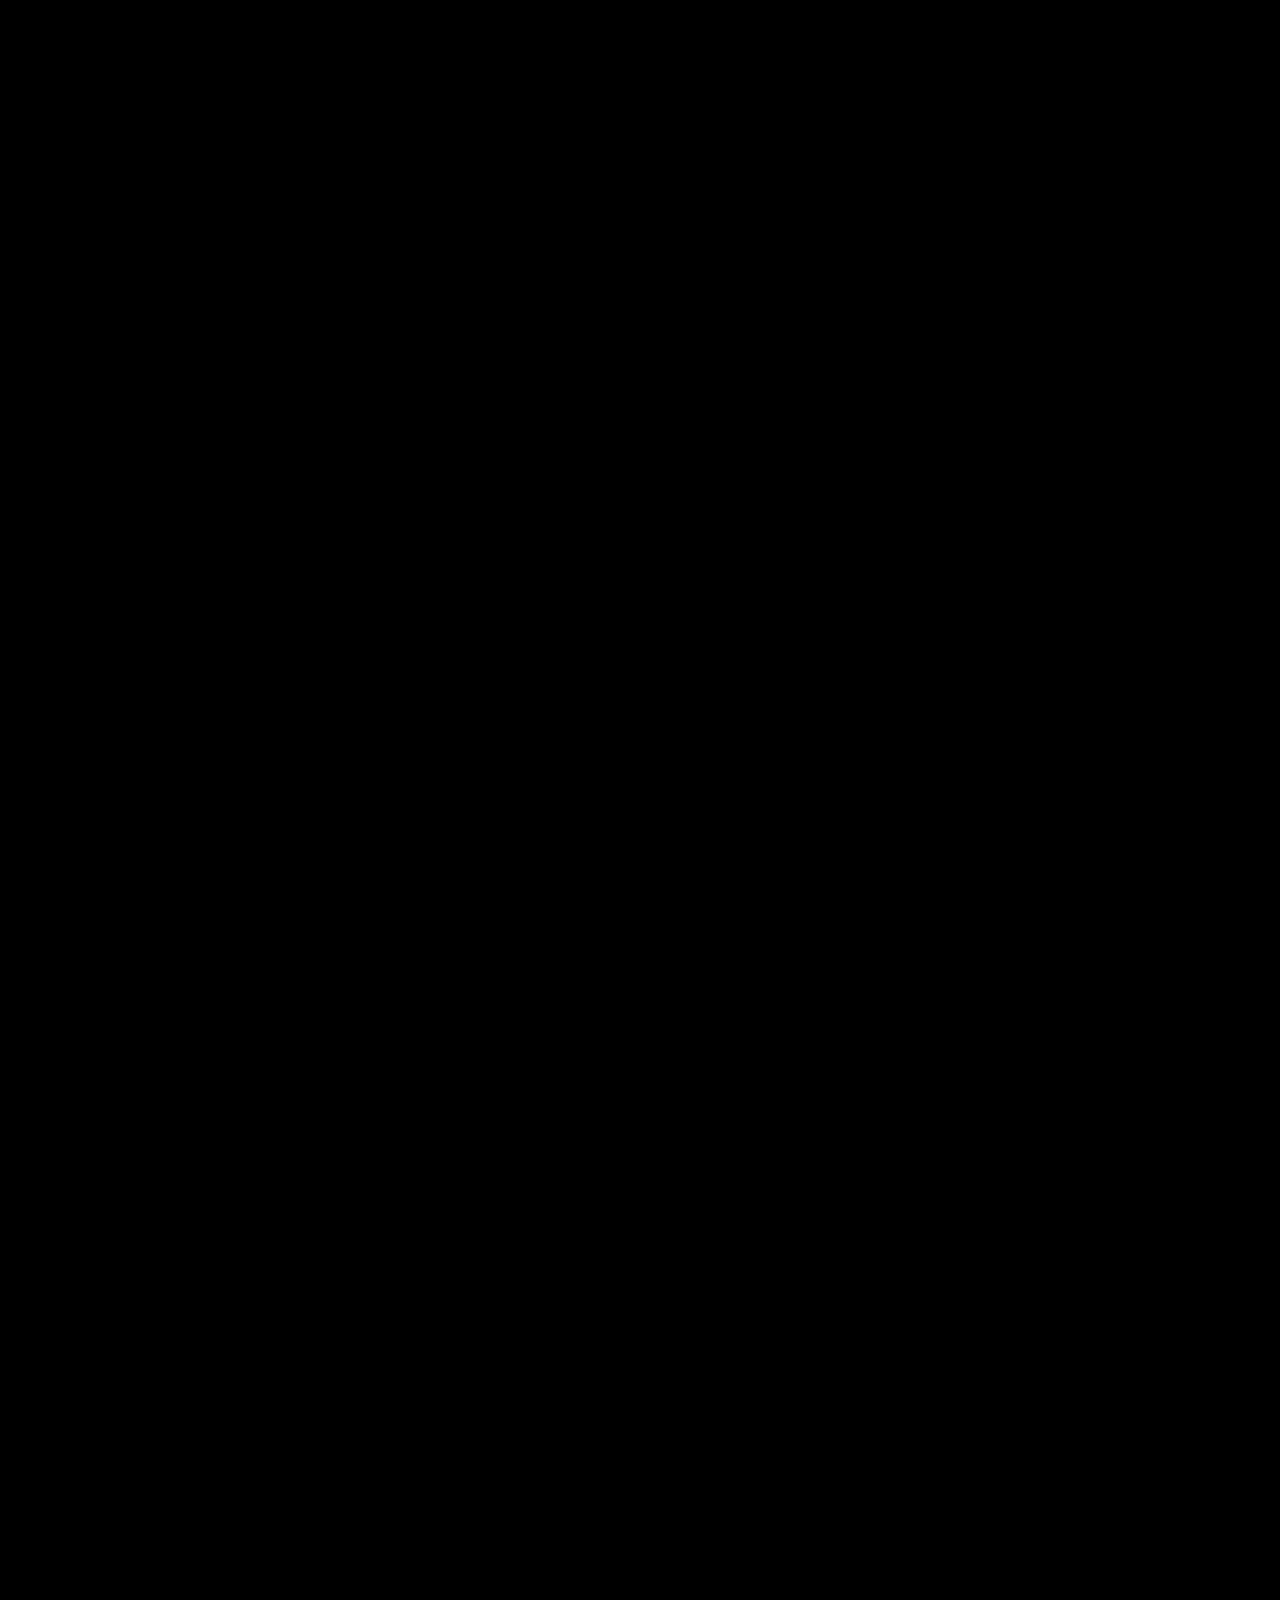
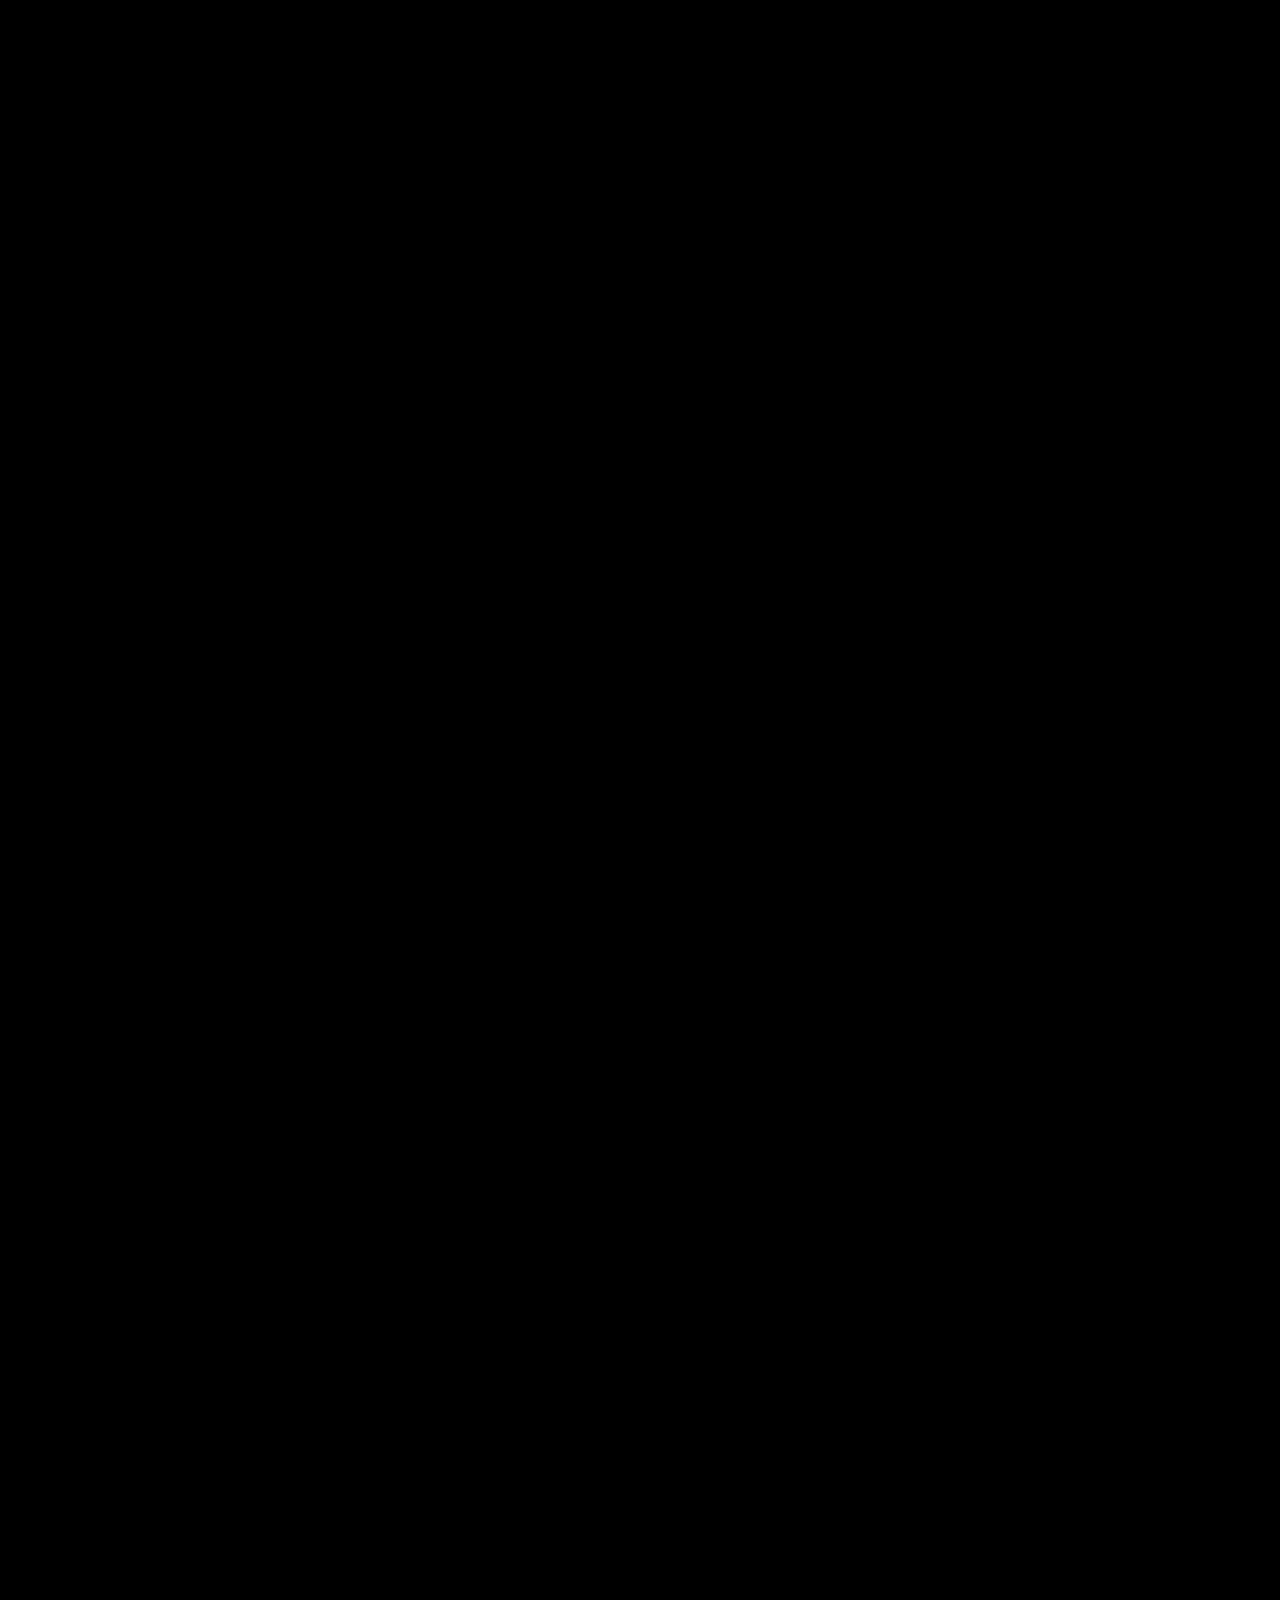
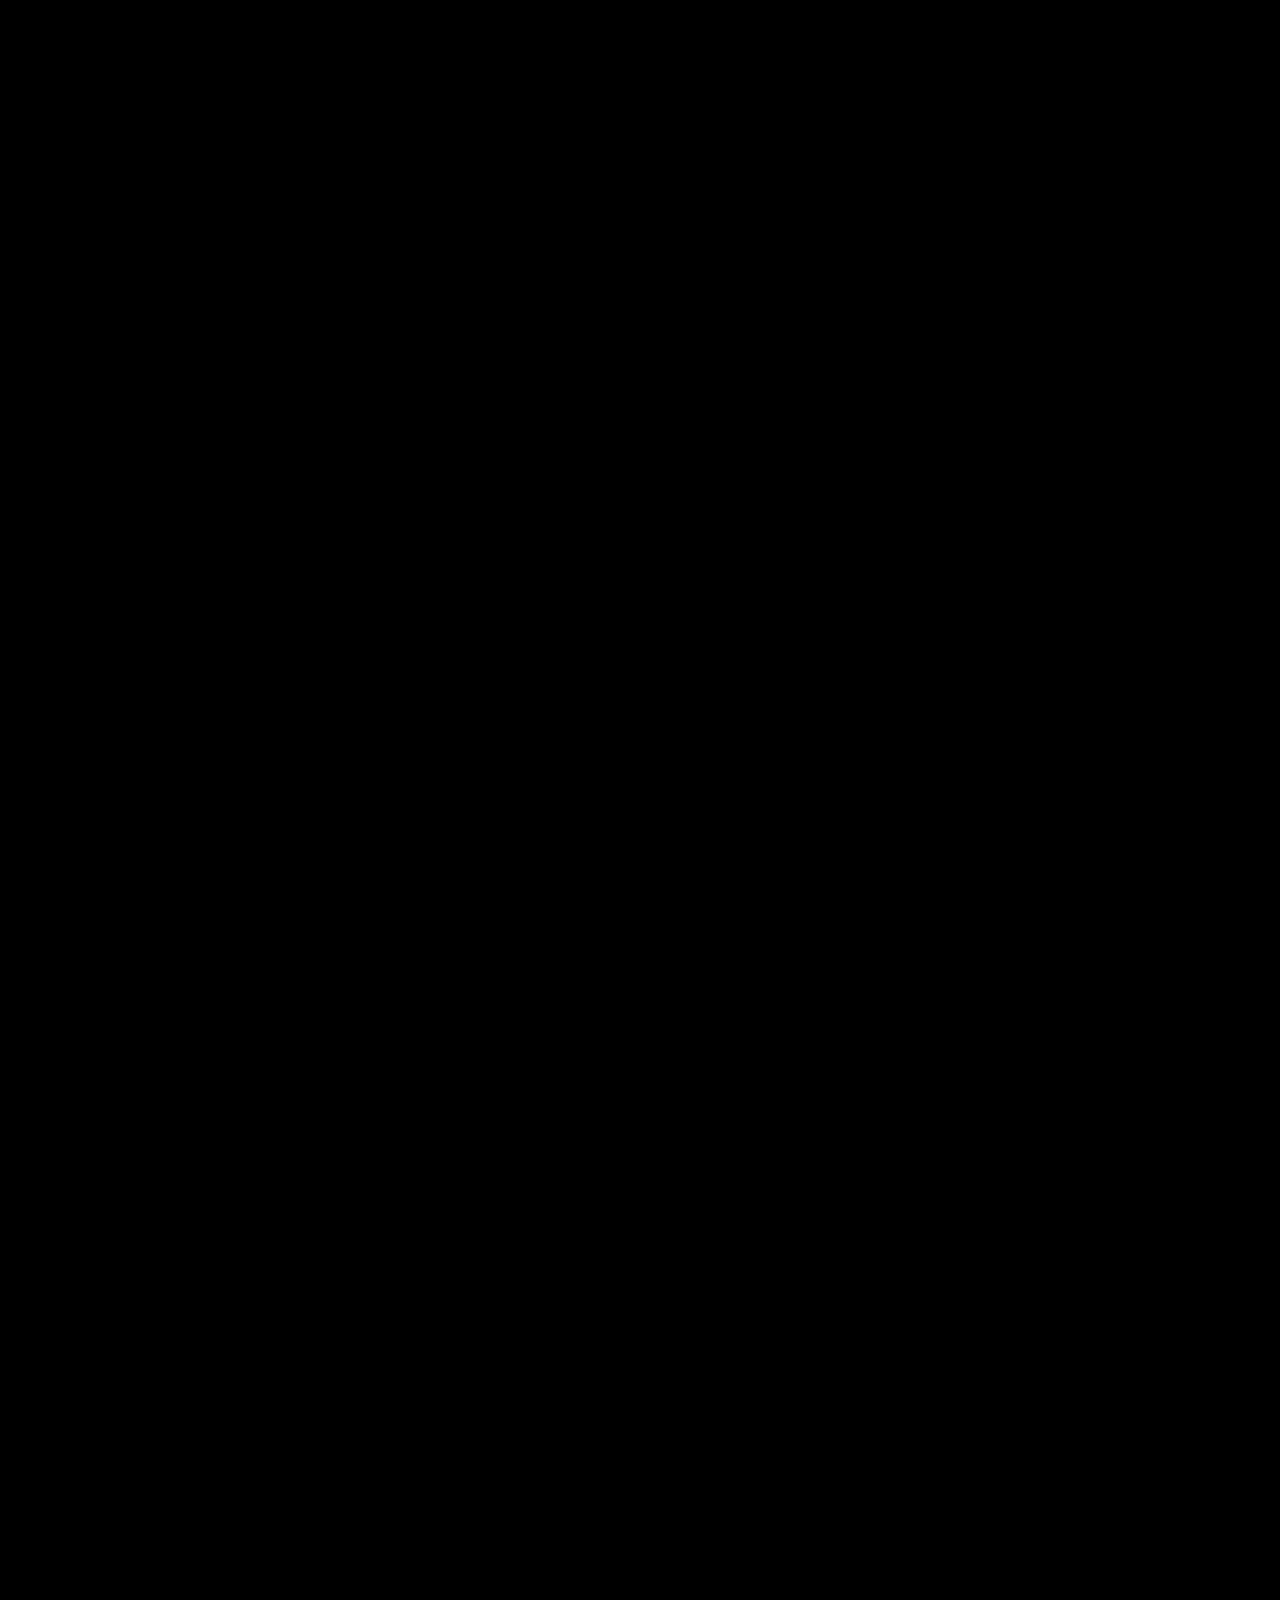
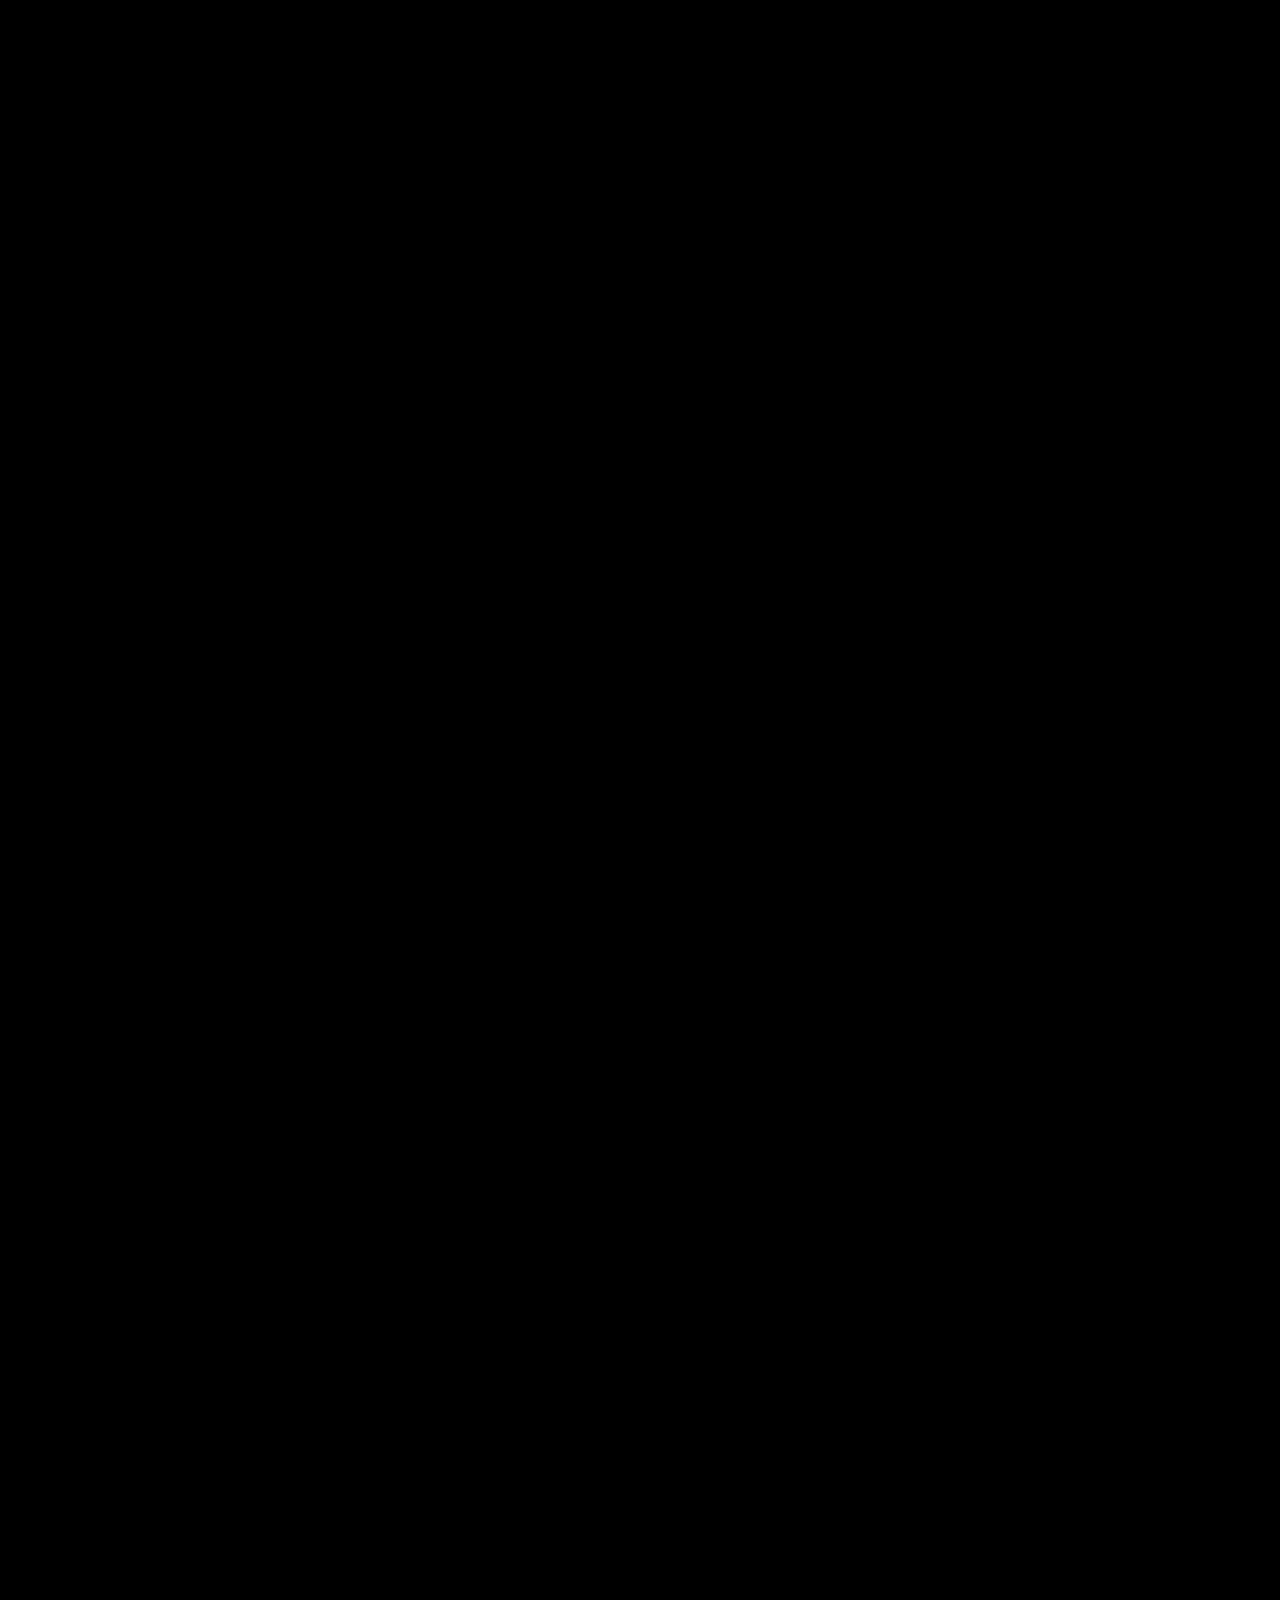
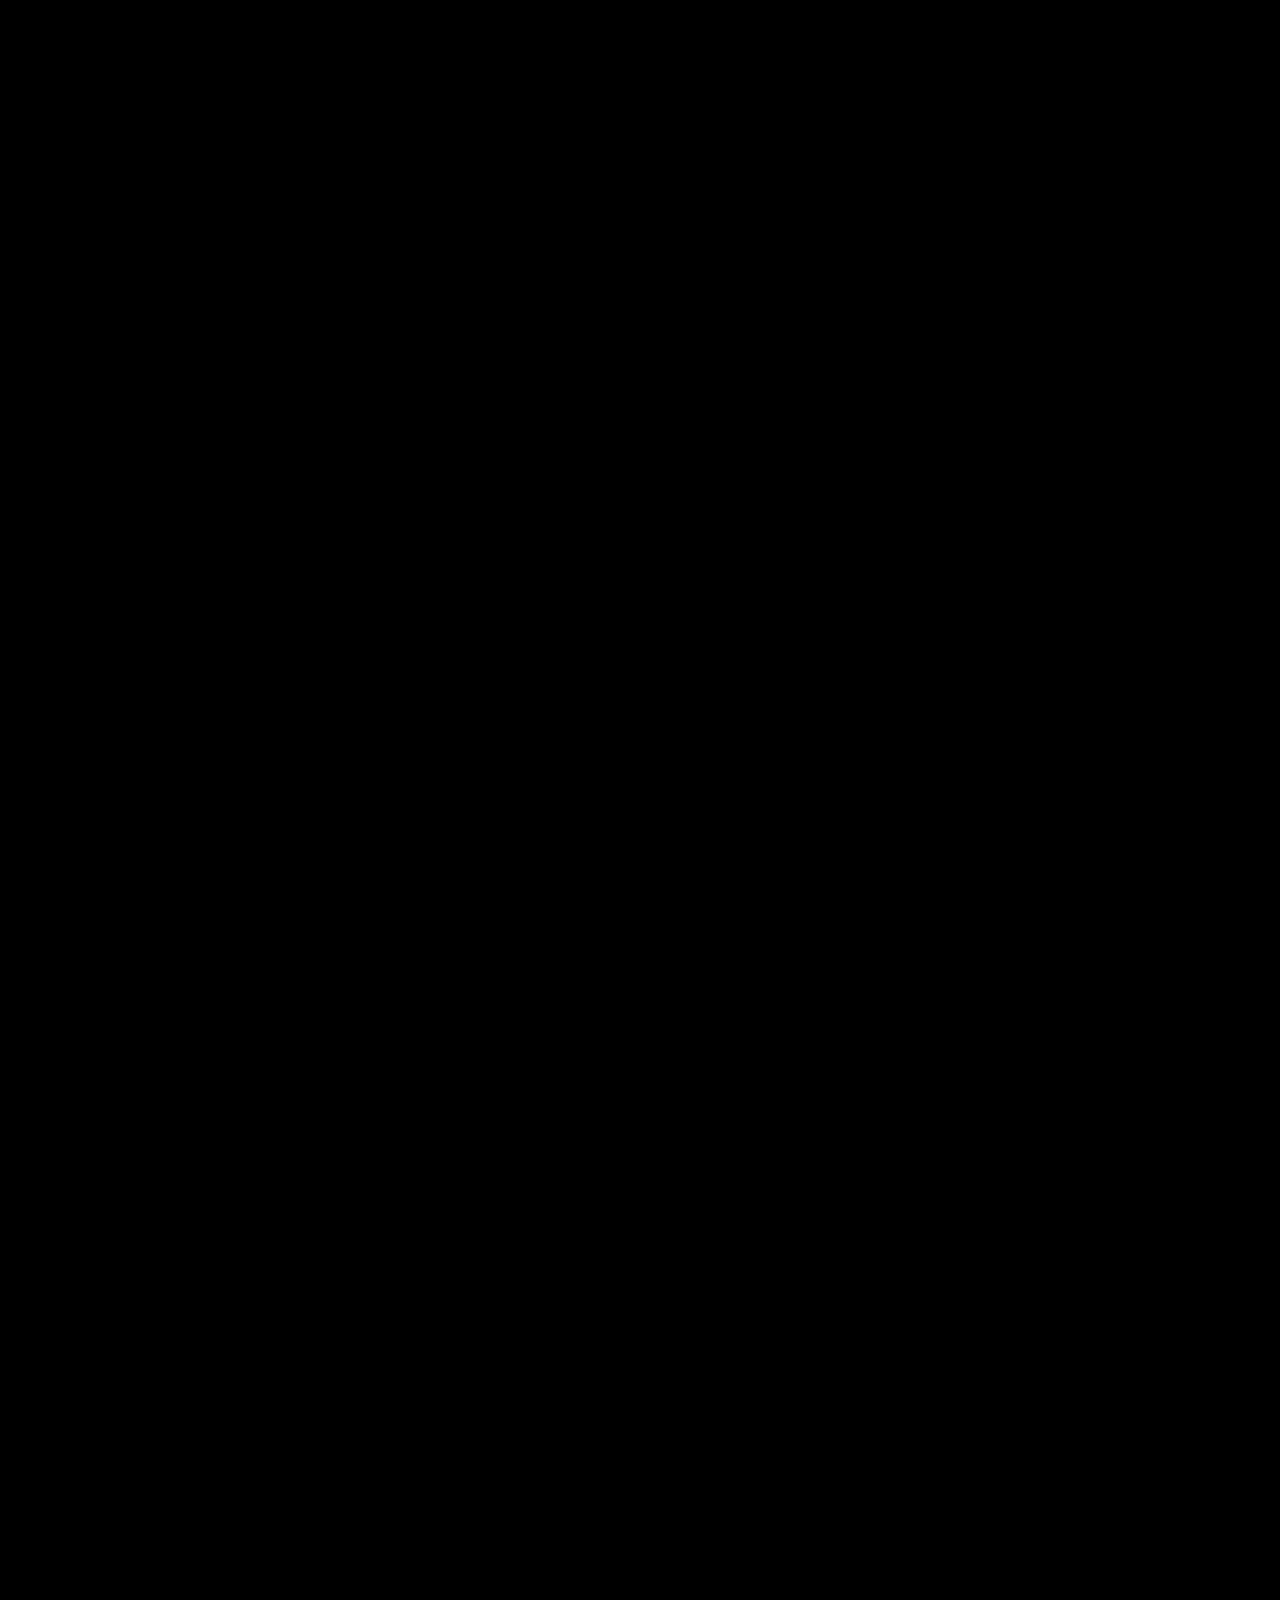
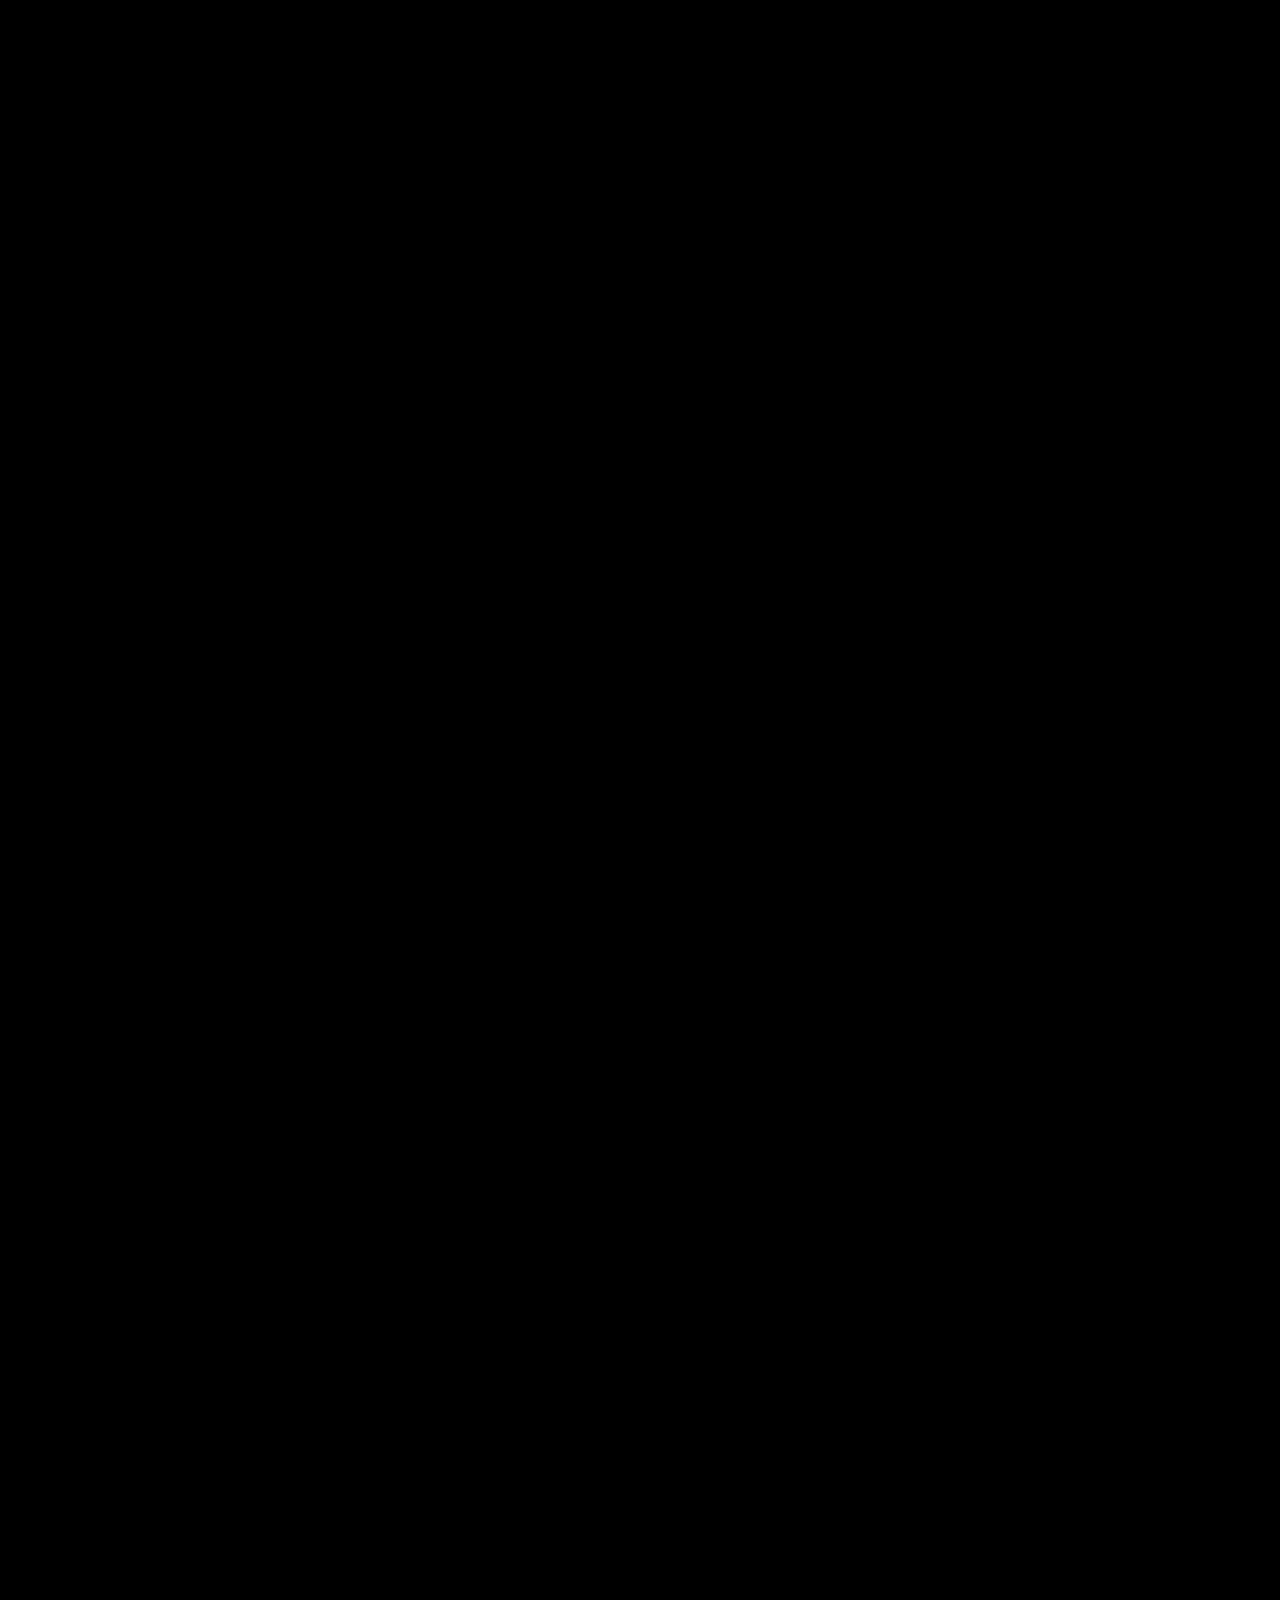
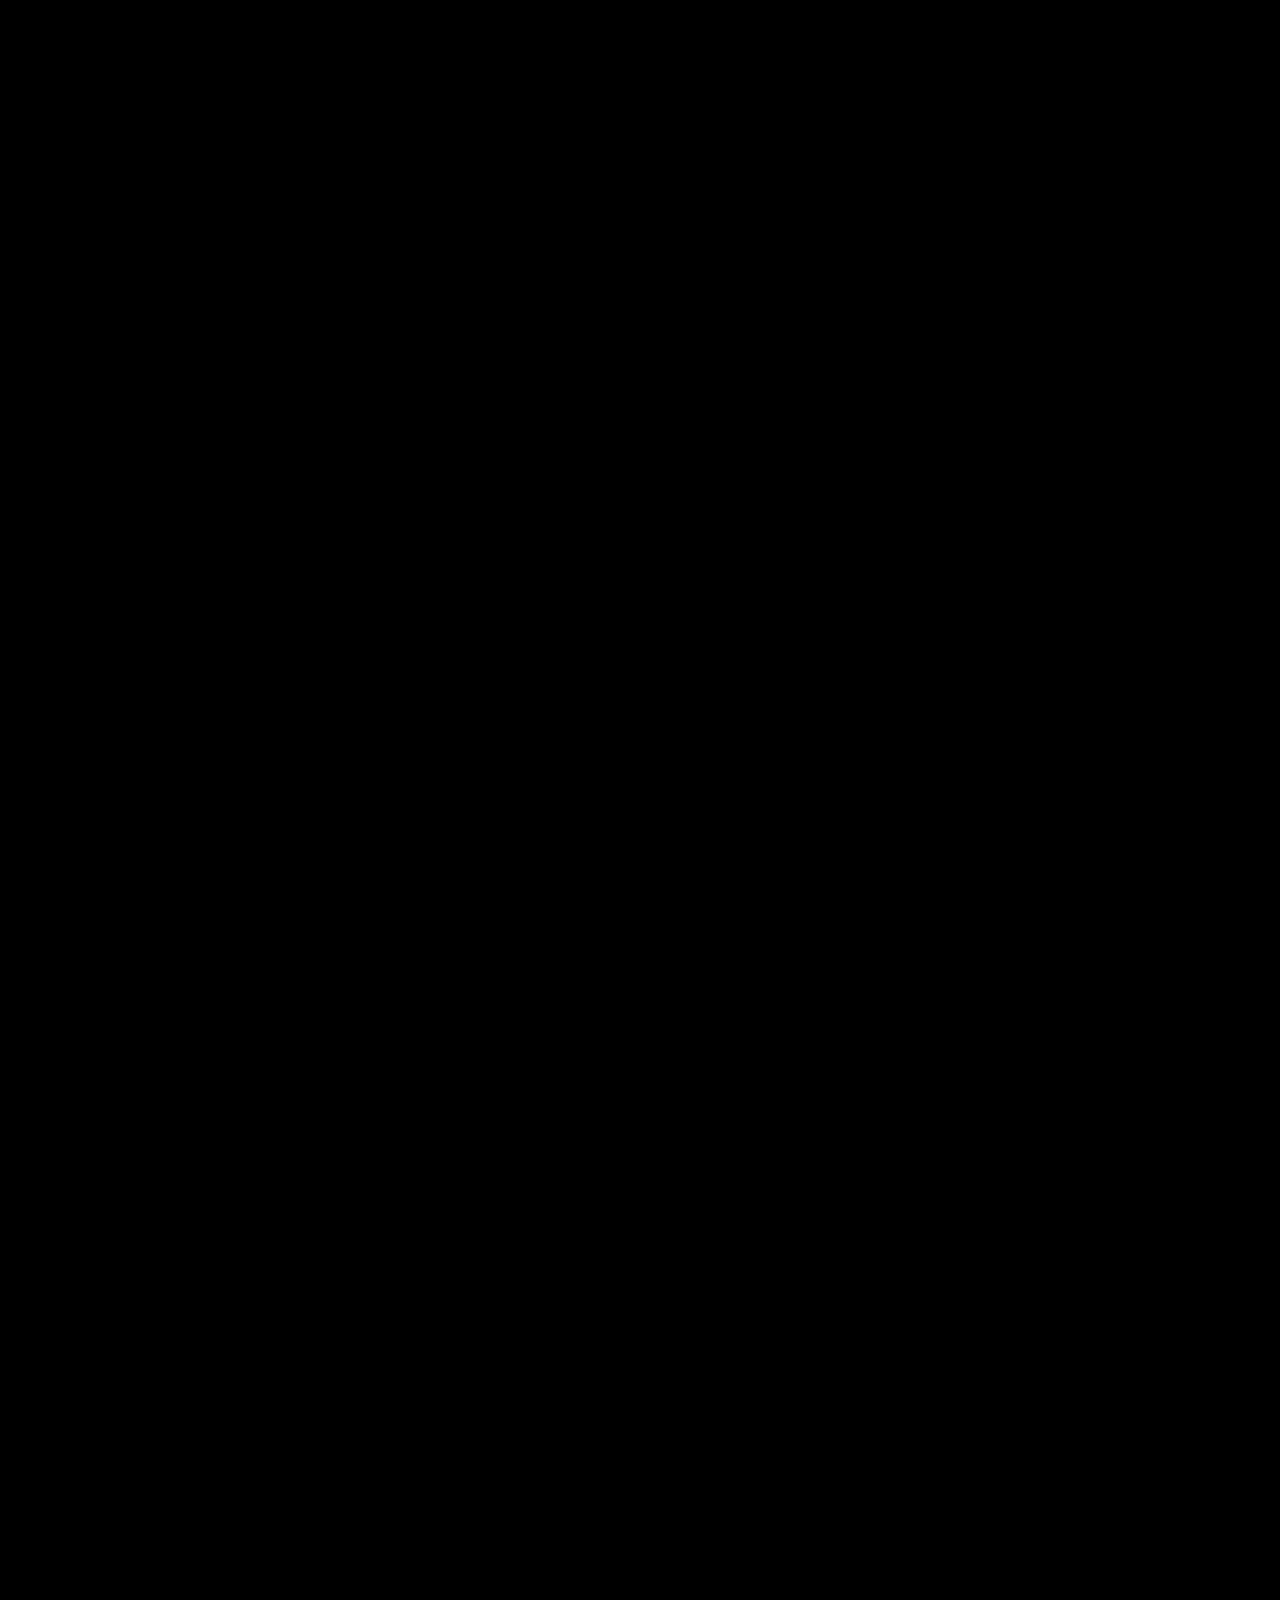
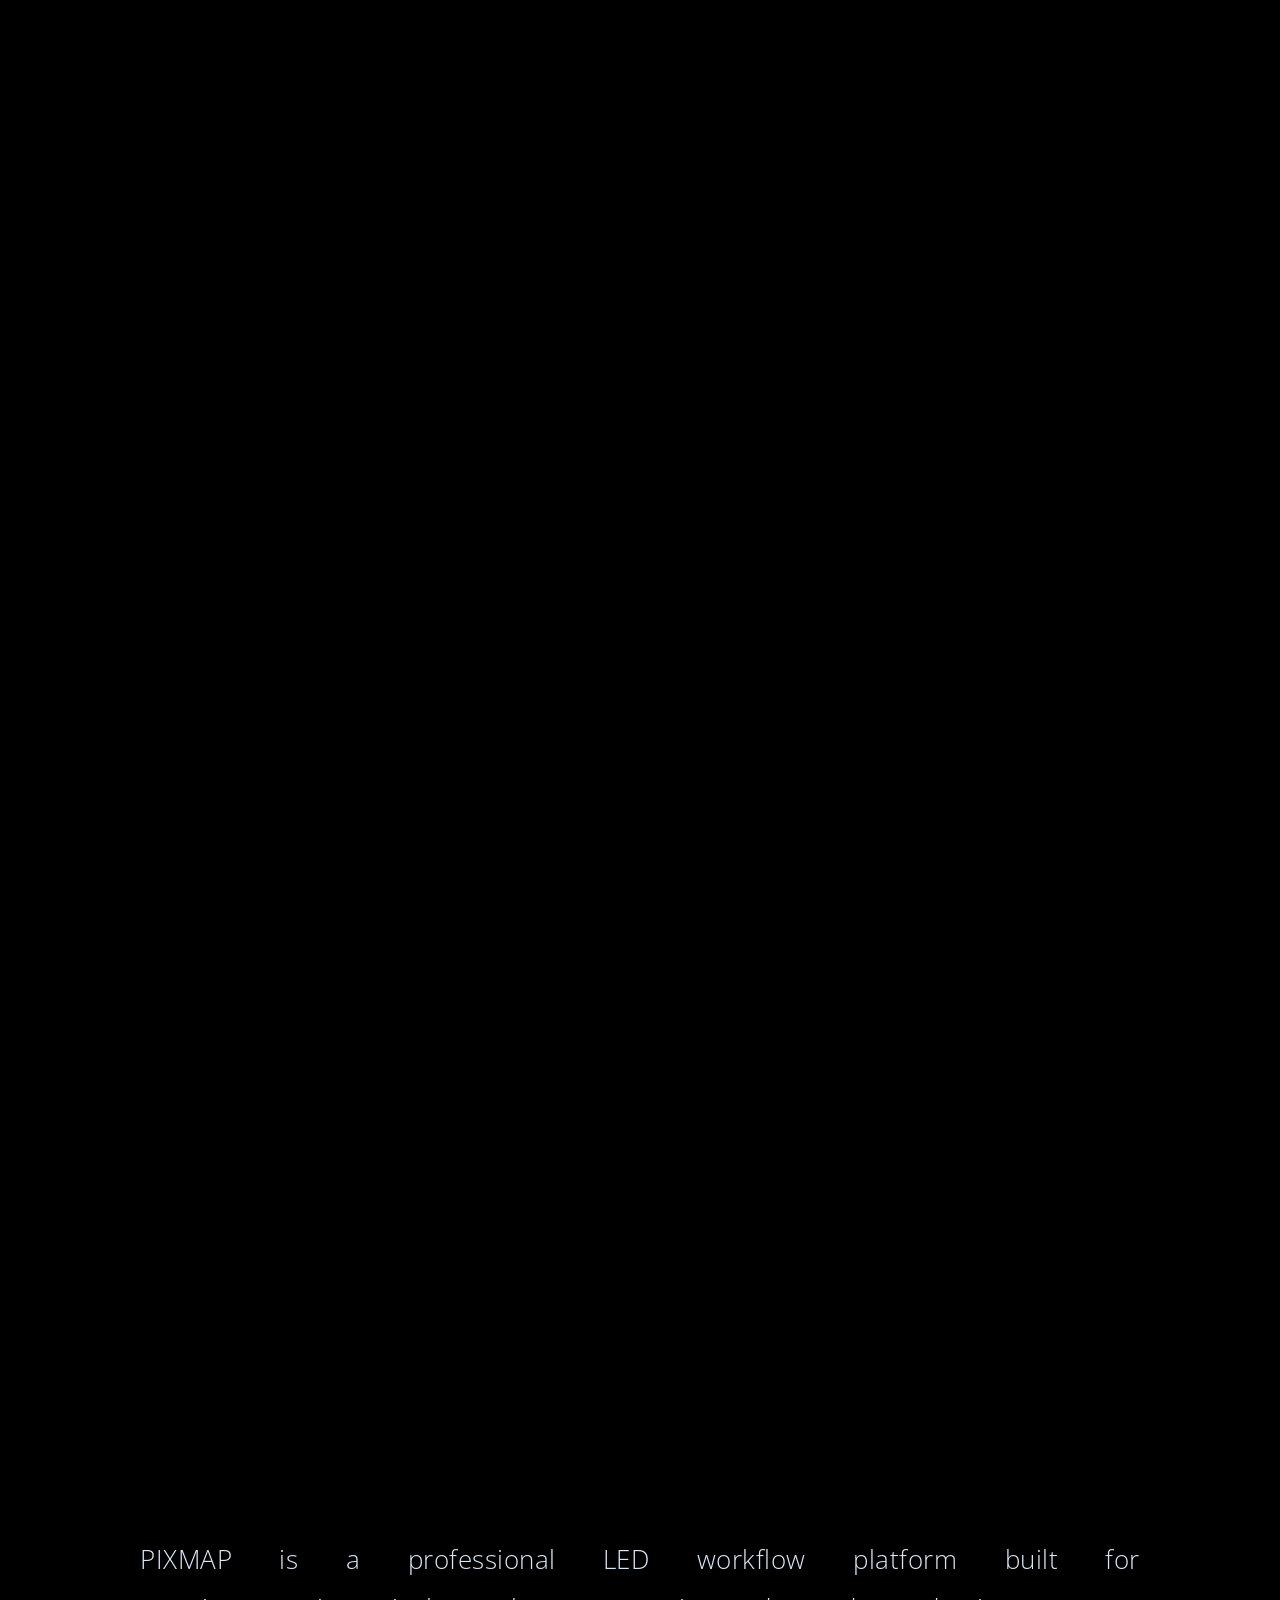
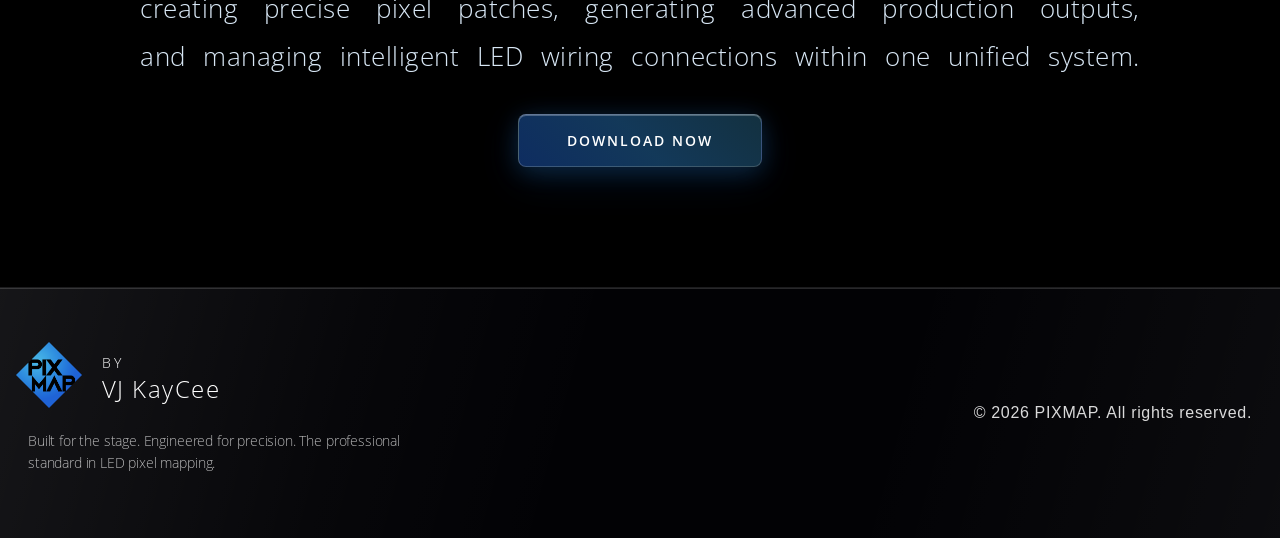
==== index.html @ 36089992 "Initial commit: PIXMAP website" ====
<!DOCTYPE html>
<html lang="en">
<head>
  <meta charset="UTF-8">
  <meta name="viewport" content="width=device-width, initial-scale=1.0">
  <title>Pix-Map — by VJ KayCee</title>

  <!-- Google Fonts -->
  <link rel="preconnect" href="https://fonts.googleapis.com">
  <link rel="preconnect" href="https://fonts.gstatic.com" crossorigin>
  <link href="https://fonts.googleapis.com/css2?family=Inter:wght@400;600&family=Outfit:wght@600;800&family=Geist:wght@400&family=Geist+Mono:wght@400&family=Open+Sans:wght@300;400&family=Oxanium:wght@300;400&display=swap" rel="stylesheet">

  <!-- Stylesheets -->
  <link rel="stylesheet" href="css/variables.css">
  <link rel="stylesheet" href="css/preloader.css">
  <link rel="stylesheet" href="css/header.css">
  <link rel="stylesheet" href="css/hero.css">
  <link rel="stylesheet" href="css/footer.css">
  <link rel="stylesheet" href="css/sections.css">
  <link rel="stylesheet" href="css/usp.css">
</head>
<body class="loading">

  <!-- Background grid canvas -->
  <div id="bgField">
    <canvas id="gridTrail"></canvas>
  </div>

  <!-- Preloader -->
  <div id="preloader">
    <div class="loader-wrap">
      <div class="loader">
        <div class="loader-square"></div>
        <div class="loader-square"></div>
        <div class="loader-square"></div>
        <div class="loader-square"></div>
        <div class="loader-square"></div>
        <div class="loader-square"></div>
        <div class="loader-square"></div>
      </div>
    </div>
  </div>

  <!-- Header -->
  <header class="site-header">
    <span class="hdr-edge" aria-hidden="true"></span>

    <div class="brand">
      <a class="brand-logo" href="index.html">
        <img src="assets/logos/logo_black.png" alt="Pix-Map logo">
      </a>
      <a class="brand-vj" href="pages/vjkaycee.html">
        <span class="byline">
          <span class="by">by</span>
          <span class="name">VJ KayCee</span>
        </span>
      </a>
    </div>

    <nav class="site-nav" id="siteNav">
      <a class="nav-link" href="pages/download.html">Downloads</a>
      <a class="nav-link" href="#manual">Manual</a>
      <a class="nav-link" href="pages/pricing.html">Pricing</a>
      <a class="btn-auth" href="pages/login.html">Login / Sign Up</a>
    </nav>

    <!-- Hamburger toggle (mobile only) -->
    <button class="nav-toggle" id="navToggle" aria-label="Toggle navigation" aria-expanded="false" aria-controls="siteNav">
      <span></span><span></span><span></span>
    </button>
  </header>

  <!-- Main content -->
  <main id="top">

    <!-- Hero section -->
    <section class="hero" id="heroSection">

      <!-- Tagline — split into word spans by preloader.js -->
      <p class="hero-copy left"  id="heroCopyL">PIXMAP is an advanced platform for large-scale LED installations, empowering designers and production teams to create, manage, and deploy complex visual experiences with unmatched precision, speed, and scalability</p>
      <p class="hero-copy right" id="heroCopyR">A unified workspace for designers to patch surfaces, apply masks, and generate production-ready XMLs for seamless deployment across Resolume Arena, Pixera, Watchout, disguise, and other leading media servers.</p>

      <!-- 3D logo -->
      <div id="logo3d">
        <div class="tile-glass" aria-hidden="true"></div>
        <div class="flip" id="logoFlip">
          <div class="face front">
            <img src="assets/logos/logo_black_lg.png" alt="PIXMAP">
          </div>
          <div class="face back">
            <div class="diamond"></div>
          </div>
        </div>
      </div>

    </section>

    <!-- sem1 background: fades in behind patch during Phase 4 scroll -->
    <div id="sem1Bg">
      <img src="assets/images/sem1.png" alt="">
    </div>


    <!-- Patch reveal: sci-fi panel unfold from hero logo position -->
    <div id="patchReveal" aria-hidden="true">
      <!-- Tile grid: 22×5 cells, wave-assembled by patch-scene.js -->
      <div class="pr-tile-grid" id="prTileGrid"></div>
      <!-- Seamless overlay: patch_stage.png at native aspect ratio -->
      <div class="pr-seamless" id="prSeamless">
        <img src="assets/images/patch_stage.png" alt="Stage">
      </div>
    </div>

    <!-- Patch final: patch.png at its own native aspect ratio (Phase 4) -->
    <div id="patchFinal" aria-hidden="true">
      <div class="pf-tile-grid" id="pfTileGrid"></div>
      <div class="pf-seamless" id="pfSeamless">
        <img src="assets/images/patch.png" alt="Patch">
      </div>
    </div>

    <!-- USP dim overlay — dims sem1/patch during each USP card reveal -->
    <div id="uspDimOverlay" aria-hidden="true"></div>

    <!-- Op1 scene — post-USP tile-assembly transition + sentence reveal -->
    <div id="op1Scene" aria-hidden="true">
      <div id="op1TileGrid"></div>
      <div id="op1Seamless"><img src="assets/images/op1.png" alt=""></div>
    </div>
    <p id="op1Text" aria-hidden="true">But PIXMAP doesn't stop at patch creation, it also unlocks advanced output generation for professional LED workflows.</p>

    <!-- USP parallax showcase — 12 product features, one per scroll viewport -->
    <section id="uspSection" aria-label="Product Features">
      <div id="uspSticky">
        <div id="uspCards" aria-live="polite"></div>
        <div id="uspProgress" aria-hidden="true">
          <div class="usp-prog-bar-wrap">
            <div id="uspProgressBar"></div>
          </div>
          <span id="uspProgressCount">01 / 12</span>
        </div>
      </div>
    </section>


  </main>

  <!-- Final CTA — fade-in after op2 image exits, controlled by op1-scene.js -->
  <section id="finalCta">
    <p>PIXMAP is a professional LED workflow platform built for<br class="cta-br"> creating precise pixel patches, generating advanced production outputs,<br class="cta-br"> and managing intelligent LED wiring connections within one unified system.</p>
    <a id="finalCtaBtn" href="pages/download.html">Download Now</a>
  </section>

  <!-- Footer -->
  <footer class="site-footer">
    <div class="container">
      <div class="foot-grid">

        <!-- Left Column: Brand Block -->
        <div class="foot-brand">
          <div class="brand-row">
            <a href="index.html" style="text-decoration:none; display:block;">
              <img src="assets/logos/logo_black.png" alt="PIXMAP logo">
            </a>
            <a href="pages/vjkaycee.html" style="text-decoration:none; display:block;">
              <div class="brand-text">
                <span class="by">By</span>
                <span class="name">VJ KayCee</span>
              </div>
            </a>
          </div>
          <p>Built for the stage. Engineered for precision. The professional standard in LED pixel mapping.</p>
        </div>

        <!-- Right Column: Copyright -->
        <div class="foot-right">
          <div class="copyright">© 2026 PIXMAP. All rights reserved.</div>
        </div>

      </div>
    </div>
  </footer>

  <!-- Always start from top on reload -->
  <script>
    (function () {
      var isReload = false;
      if (window.performance && window.performance.getEntriesByType) {
        var navEntries = window.performance.getEntriesByType('navigation');
        if (navEntries.length > 0) {
          isReload = (navEntries[0].type === 'reload');
        }
      }
      if (isReload) {
        sessionStorage.removeItem('comingFromSubpage');
        sessionStorage.removeItem('homeScrollY');
      }

      var returning = sessionStorage.getItem('comingFromSubpage') === 'true';
      if ('scrollRestoration' in history) {
        history.scrollRestoration = 'manual';
      }
      if (returning) {
        // Inject styles immediately to hide preloader and set dark theme so it never flashes during parse
        var style = document.createElement('style');
        style.innerHTML = '#preloader { display: none !important; } body { background: #04040E !important; } #bgField { opacity: 1 !important; }';
        document.head.appendChild(style);
      } else {
        window.scrollTo(0, 0);
        var resetScroll = function () { window.scrollTo(0, 0); };
        window.addEventListener('load', resetScroll);
        document.addEventListener('DOMContentLoaded', resetScroll);
      }
    })();
  </script>

  <!-- Hamburger nav toggle -->
  <script>
    (function () {
      var toggle = document.getElementById('navToggle');
      var nav    = document.getElementById('siteNav');
      if (!toggle || !nav) return;
      toggle.addEventListener('click', function () {
        var open = nav.classList.toggle('open');
        toggle.classList.toggle('open', open);
        toggle.setAttribute('aria-expanded', open);
        document.body.classList.toggle('nav-open', open);
      });
      /* Close nav when a link is tapped */
      nav.querySelectorAll('a').forEach(function (a) {
        a.addEventListener('click', function () {
          nav.classList.remove('open');
          toggle.classList.remove('open');
          toggle.setAttribute('aria-expanded', 'false');
          document.body.classList.remove('nav-open');
        });
      });

      // Header scroll state toggle
      var header = document.querySelector('.site-header');
      if (header) {
        window.addEventListener('scroll', function () {
          header.classList.toggle('scrolled', window.scrollY > 30);
        }, { passive: true });
        header.classList.toggle('scrolled', window.scrollY > 30);
      }
    }());
  </script>

  <!-- Intercept subpage clicks to save scroll position & logo clicks to reset state -->
  <script>
    document.addEventListener('DOMContentLoaded', function () {
      // Save scroll position for subpages
      document.querySelectorAll('a[href^="pages/"]').forEach(function (link) {
        link.addEventListener('click', function () {
          sessionStorage.setItem('homeScrollY', window.scrollY);
          sessionStorage.setItem('comingFromSubpage', 'true');
        });
      });
      // Clicking header/footer logo clears scroll position so page starts fresh
      document.querySelectorAll('.brand-logo').forEach(function (logo) {
        logo.addEventListener('click', function () {
          sessionStorage.removeItem('comingFromSubpage');
          sessionStorage.removeItem('homeScrollY');
        });
      });
    });
  </script>

  <!-- Scripts — order matters -->
  <script src="js/grid-trail.js"></script>
  <script src="js/preloader.js"></script>
  <script src="js/scroll-story.js"></script>
  <script src="js/patch-scene.js"></script>
  <script src="js/usp-scene.js"></script>
  <script src="js/op1-scene.js"></script>

  <!-- Restore scroll position after all scenes are built -->
  <script>
    (function () {
      if (sessionStorage.getItem('comingFromSubpage') === 'true') {
        var savedScrollY = sessionStorage.getItem('homeScrollY');
        if (savedScrollY !== null) {
          setTimeout(function () {
            window.scrollTo(0, parseInt(savedScrollY, 10));
          }, 80);
        }
        /* Always clear once consumed — otherwise a missing homeScrollY would
           leave the flag set and permanently skip the intro on next load. */
        sessionStorage.removeItem('comingFromSubpage');
      }
    })();
  </script>

</body>
</html>
---- css/variables.css ----
/* ============================================================
   VARIABLES & BASE RESET
   Global CSS custom properties, reset, html/body foundations
   ============================================================ */

@font-face {
  font-family: 'Costaline';
  src: url('../costaline/Costaline-Thin.otf') format('opentype');
  font-weight: 100;
  font-style: normal;
  font-display: swap;
}

@font-face {
  font-family: 'Costaline';
  src: url('../costaline/Costaline-ThinItalic.otf') format('opentype');
  font-weight: 100;
  font-style: italic;
  font-display: swap;
}

@font-face {
  font-family: 'OpenSans';
  src: url('../assets/fonts/open-sans/OpenSans-Light.ttf') format('truetype');
  font-weight: 300;
  font-style: normal;
  font-display: swap;
}

@font-face {
  font-family: 'OpenSans';
  src: url('../assets/fonts/open-sans/OpenSans-LightItalic.ttf') format('truetype');
  font-weight: 300;
  font-style: italic;
  font-display: swap;
}

@font-face {
  font-family: 'OpenSans';
  src: url('../assets/fonts/open-sans/OpenSans-Regular.ttf') format('truetype');
  font-weight: 400;
  font-style: normal;
  font-display: swap;
}

@font-face {
  font-family: 'OpenSans';
  src: url('../assets/fonts/open-sans/OpenSans-Italic.ttf') format('truetype');
  font-weight: 400;
  font-style: italic;
  font-display: swap;
}

:root {
  --bg:        #04040E;       /* deep dark blue-black — lets grid lines show */
  --header-bg: #000000;       /* solid black header base */
  --text:      #f2f2f2;
  --text-dim:  #b8b8bd;
  --accent:    #2f7ddd;       /* pulled from logo blue */
  --accent-2:  #4aa0ff;
  --header-h:  72px;

  /* Fallback angles for the conic-gradient glow rings. Used ONLY by
     browsers without @property support — there an unregistered var()
     would fail and hide the ring entirely. Browsers that DO support
     @property ignore these (those rules use inherits:false + their own
     initial-value), so the live animation is unchanged. */
  --sabre:     130deg;
  --sem1Sabre: 130deg;
  --op1Sabre:  130deg;
  --hlSabre:   130deg;
}

@media (max-width: 760px)  { :root { --header-h: 60px; } }
@media (max-width: 480px)  { :root { --header-h: 56px; } }

/* ---- Reset ---- */
*, *::before, *::after {
  margin: 0;
  padding: 0;
  box-sizing: border-box;
}

/* ---- Scrollbar ---- */
html {
  scroll-behavior: auto;       /* instant reset on load; smooth re-enabled after */
  scrollbar-width: none;       /* Firefox */
  -ms-overflow-style: none;    /* IE / old Edge */
}
html::-webkit-scrollbar,
body::-webkit-scrollbar { display: none; }

/* ---- Body ---- */
body {
  background: #000000;         /* solid black during intro */
  color: var(--text);
  font-family: 'OpenSans', "Segoe UI", system-ui, -apple-system, sans-serif;
  min-height: 100vh;
  transition: background-color 2.4s ease;
}

body.bg-on    { background: var(--bg); }
body.loading  { overflow: hidden; }

/* ---- Torch-reveal grid background ---- */
#bgField {
  position: fixed;
  inset: 0;
  z-index: 0;
  opacity: 0;
  transition: opacity 2.4s ease;
  pointer-events: none;
}

body.bg-on #bgField { opacity: 1; }

#bgField canvas {
  position: absolute;
  inset: 0;
  width: 100%;
  height: 100%;
  display: block;
}

/* Content sits above the grid field */
main,
.site-footer { position: relative; z-index: 1; }
---- css/preloader.css ----
/* ============================================================
   PRELOADER
   Full-screen overlay with animated diamond squares
   ============================================================ */

#preloader {
  position: fixed;
  inset: 0;
  background: #000000;
  z-index: 9999;
  display: flex;
  align-items: center;
  justify-content: center;
  padding-top: var(--header-h); /* align with hero logo position */
  opacity: 1;
  transition: opacity 0.6s ease;
}

#preloader.fade-out {
  opacity: 0;
  pointer-events: none;
}

/* ---- Square exit: shrink away one by one ---- */
#preloader .loader-square {
  transition: transform 1.2s cubic-bezier(0.45, 0.05, 0.35, 1);
}

#preloader.shrink .loader-square              { transform: scale(0); }
#preloader.shrink .loader-square:nth-of-type(1) { transition-delay: 0.00s; }
#preloader.shrink .loader-square:nth-of-type(2) { transition-delay: 0.12s; }
#preloader.shrink .loader-square:nth-of-type(3) { transition-delay: 0.24s; }
#preloader.shrink .loader-square:nth-of-type(4) { transition-delay: 0.36s; }
#preloader.shrink .loader-square:nth-of-type(5) { transition-delay: 0.48s; }
#preloader.shrink .loader-square:nth-of-type(6) { transition-delay: 0.60s; }
#preloader.shrink .loader-square:nth-of-type(7) { transition-delay: 0.72s; }

/* Scale up so rotated diamond matches hero logo footprint */
#preloader .loader-wrap {
  transform: scale(3.1);
  transform-origin: center;
}

@media (max-width: 760px) {
  #preloader .loader-wrap { transform: scale(2); }
}
@media (max-width: 480px) {
  #preloader .loader-wrap { transform: scale(1.6); }
}
@media (max-width: 360px) {
  #preloader .loader-wrap { transform: scale(1.3); }
}

/* ---- Loader animation (from Uiverse.io by ZacharyCrespin) ---- */
@keyframes square-animation {
  0%    { left: 0;    top: 0;    }
  10.5% { left: 0;    top: 0;    }
  12.5% { left: 32px; top: 0;    }
  23%   { left: 32px; top: 0;    }
  25%   { left: 64px; top: 0;    }
  35.5% { left: 64px; top: 0;    }
  37.5% { left: 64px; top: 32px; }
  48%   { left: 64px; top: 32px; }
  50%   { left: 32px; top: 32px; }
  60.5% { left: 32px; top: 32px; }
  62.5% { left: 32px; top: 64px; }
  73%   { left: 32px; top: 64px; }
  75%   { left: 0;    top: 64px; }
  85.5% { left: 0;    top: 64px; }
  87.5% { left: 0;    top: 32px; }
  98%   { left: 0;    top: 32px; }
  100%  { left: 0;    top: 0;    }
}

.loader {
  position: relative;
  width: 96px;
  height: 96px;
  transform: rotate(45deg);
}

.loader-square {
  position: absolute;
  top: 0;
  left: 0;
  width: 28px;
  height: 28px;
  margin: 2px;
  border-radius: 0;
  /* Pix-Map logo gradient — reads light→dark after 45° rotation */
  background: linear-gradient(135deg, #44AFE5 0%, #2F8EDF 50%, #1F63D6 100%);
  animation: square-animation 10s ease-in-out infinite both;
}

.loader-square:nth-of-type(1) { animation-delay: -1.4285714286s; }
.loader-square:nth-of-type(2) { animation-delay: -2.8571428571s; }
.loader-square:nth-of-type(3) { animation-delay: -4.2857142857s; }
.loader-square:nth-of-type(4) { animation-delay: -5.7142857143s; }
.loader-square:nth-of-type(5) { animation-delay: -7.1428571429s; }
.loader-square:nth-of-type(6) { animation-delay: -8.5714285714s; }
.loader-square:nth-of-type(7) { animation-delay: -10s;           }
---- css/header.css ----
/* ============================================================
   HEADER
   Fixed glass navigation bar with sabre edge animation
   ============================================================ */

.site-header,
.site-header .brand .byline,
.site-header .site-nav,
.site-header .btn-auth {
  font-family: 'OpenSans', sans-serif;
  font-weight: 300;
}

.site-header {
  position: fixed;
  top: 0; left: 0; right: 0;
  height: var(--header-h);
  background: rgba(8, 10, 20, 0.28); /* Darker base for high-contrast tech look */
  backdrop-filter: blur(28px) saturate(220%) brightness(1.06);
  -webkit-backdrop-filter: blur(28px) saturate(220%) brightness(1.06);
  display: flex;
  align-items: center;
  justify-content: space-between;
  padding: 0 clamp(16px, 4vw, 56px);
  z-index: 1000;
  border-bottom: 1px solid rgba(255, 255, 255, 0.10);
  box-shadow:
    inset 0 1px 0 rgba(255, 255, 255, 0.15),
    0 10px 40px rgba(0, 0, 0, 0.40);
  /* Staged reveal — slides down after preloader */
  transform: translateY(-100%);
  transition: transform 2.8s cubic-bezier(0.22, 1, 0.36, 1), background 0.35s ease, height 0.35s ease, border-bottom 0.35s ease, box-shadow 0.35s ease;
  will-change: transform, height, background;
}

.site-header.reveal { transform: translateY(0); }

/* ---- Scroll shrink header styling ---- */
.site-header.scrolled {
  height: 60px; /* high-tech compact mode */
  background: rgba(5, 7, 16, 0.68);
  backdrop-filter: blur(32px) saturate(240%) brightness(0.92);
  -webkit-backdrop-filter: blur(32px) saturate(240%) brightness(0.92);
  border-bottom: 1px solid rgba(255, 255, 255, 0.05);
  box-shadow:
    inset 0 1px 0 rgba(255, 255, 255, 0.08),
    0 12px 48px rgba(0, 0, 0, 0.55);
}

.brand img {
  height: 42px;
  width: auto;
  display: block;
  transition: height 0.35s cubic-bezier(0.16, 1, 0.3, 1);
}

.site-header.scrolled .brand img {
  height: 35px; /* scale down brand logo */
}

.brand .byline {
  display: flex;
  flex-direction: column;
  line-height: 1.25;
  white-space: nowrap;
  transition: transform 0.35s cubic-bezier(0.16, 1, 0.3, 1);
}

.site-header.scrolled .brand .byline {
  transform: scale(0.88) translateX(-4px); /* shrink byline slightly */
}

/* ---- Glass reflection diagonal sweep ---- */
.site-header::before {
  content: "";
  position: absolute;
  inset: 0;
  background: linear-gradient(
    105deg,
    rgba(255, 255, 255, 0.08)   0%,
    rgba(255, 255, 255, 0.02) 28%,
    transparent                46%,
    transparent                68%,
    rgba(255, 255, 255, 0.04) 100%
  );
  pointer-events: none;
}

/* ---- Sabre line along bottom edge ---- */
.site-header .hdr-edge {
  position: absolute;
  left: 0; right: 0; bottom: -1px;
  height: 1px;
  overflow: hidden;
  pointer-events: none;
}

@keyframes sabreSlide {
  from { transform: translateX(-45vw); }
  to   { transform: translateX(105vw); }
}

.site-header .hdr-edge::before {
  content: "";
  position: absolute;
  top: 0; left: 0;
  width: 38vw;
  height: 1px;
  background: linear-gradient(
    90deg,
    transparent                       0%,
    rgba(110, 195, 255, 0.55)        30%,
    rgba(190, 230, 255, 0.95)        50%,
    rgba(110, 195, 255, 0.55)        70%,
    transparent                      100%
  );
  animation: sabreSlide 11s linear infinite;
}

/* ---- Brand (logo + byline) ---- */
.brand {
  display: flex;
  align-items: center;
  gap: 14px;
  text-decoration: none;
}

.brand-logo,
.brand-vj {
  text-decoration: none;
  display: block;
}

.brand img {
  height: 42px;
  width: auto;
  display: block;
}

.brand .byline {
  display: flex;
  flex-direction: column;
  line-height: 1.25;
  white-space: nowrap;
}

.brand .byline .by {
  font-family: 'OpenSans', sans-serif;
  font-weight: 300;
  font-size: 10px;
  line-height: 14px;
  letter-spacing: 3.17px;
  text-transform: uppercase;
  color: #ffffff;
  margin-bottom: 3px;
}

.brand .byline .name {
  font-family: 'OpenSans', sans-serif;
  font-weight: 300;
  font-size: 16px;
  line-height: 18px;
  letter-spacing: 1.44px;
  color: #ffffff;
}

/* ---- Nav ---- */
.site-nav {
  display: flex;
  align-items: center;
  gap: clamp(16px, 3vw, 40px);
}

.site-nav a.nav-link {
  color: rgba(235, 235, 240, 0.85);
  text-decoration: none;
  font-size: 0.98rem;
  font-weight: 300;
  letter-spacing: 0.015em;
  padding: 6px 0;
  transition: color 0.25s ease, text-shadow 0.25s ease;
}

.site-nav a.nav-link:hover {
  color: #3BA1E1;
}

/* ---- Liquid glass CTA button ---- */
.btn-auth {
  position: relative;
  overflow: hidden;
  font-family: 'OpenSans', sans-serif;
  font-weight: 400;
  font-size: 0.95rem;
  letter-spacing: 0.04em;
  padding: 12px 28px;
  border-radius: 999px;
  color: rgba(255, 255, 255, 0.95);
  text-decoration: none;
  cursor: pointer;
  z-index: 1;
  transition: all 0.35s cubic-bezier(0.16, 1, 0.3, 1);
  will-change: transform, box-shadow;

  /* Pure Clear 3D Glass Body (No Blue Tint in Default State) */
  background: linear-gradient(
    135deg,
    rgba(255, 255, 255, 0.08) 0%,
    rgba(255, 255, 255, 0.02) 50%,
    rgba(255, 255, 255, 0.04) 100%
  );
  backdrop-filter: blur(24px) saturate(140%) brightness(1.08);
  -webkit-backdrop-filter: blur(24px) saturate(140%) brightness(1.08);

  /* 3D Glass Bevel Rim (Clear Glass Edge Refraction) */
  border-top: 1.5px solid rgba(255, 255, 255, 0.65);
  border-left: 1.5px solid rgba(255, 255, 255, 0.35);
  border-right: 1px solid rgba(255, 255, 255, 0.15);
  border-bottom: 1.5px solid rgba(255, 255, 255, 0.08);

  box-shadow:
    /* High-contrast top edge specular reflection */
    inset 0 1.5px 0 rgba(255, 255, 255, 0.95),
    /* Soft internal light scattering */
    inset 0 3px 15px rgba(255, 255, 255, 0.12),
    /* Bottom clear edge shadow */
    inset 0 -2px 8px rgba(255, 255, 255, 0.06),
    /* Deep outer ambient drop shadow */
    0 8px 24px rgba(0, 0, 0, 0.40);
}

/* Specular reflection window shine (3D volume) */
.btn-auth::before {
  content: '';
  position: absolute;
  inset: 0;
  background: linear-gradient(
    180deg,
    rgba(255, 255, 255, 0.40) 0%,
    rgba(255, 255, 255, 0.12) 25%,
    transparent 50%,
    transparent 100%
  );
  pointer-events: none;
  z-index: 2;
  transition: opacity 0.35s ease;
}

/* Light sweep shimmer effect */
.btn-auth::after {
  content: '';
  position: absolute;
  top: 0;
  left: -150%;
  width: 100%;
  height: 100%;
  background: linear-gradient(
    90deg,
    transparent 0%,
    rgba(255, 255, 255, 0.0) 30%,
    rgba(255, 255, 255, 0.45) 50%,
    rgba(255, 255, 255, 0.0) 70%,
    transparent 100%
  );
  transform: skewX(-25deg);
  pointer-events: none;
  z-index: 3;
}

.btn-auth:hover {
  transform: translateY(-2px) scale(1.03);
  /* Glowing Blue Gradient (Highly saturated volumetric light injection on hover) */
  background: linear-gradient(
    135deg,
    #44AFE5 0%,
    #2F8EDF 50%,
    #1F63D6 100%
  );
  border-top: 1.5px solid rgba(255, 255, 255, 0.85);
  border-left: 1.5px solid rgba(255, 255, 255, 0.48);
  box-shadow:
    inset 0 1.5px 0 rgba(255, 255, 255, 0.98),
    inset 0 4px 18px rgba(255, 255, 255, 0.22),
    inset 0 -4px 16px rgba(110, 195, 255, 0.38),
    0 12px 38px rgba(0, 0, 0, 0.55),
    0 0 28px rgba(59, 161, 225, 0.38);
}

.btn-auth:hover::after {
  animation: glassShine 1.5s cubic-bezier(0.2, 0.8, 0.2, 1) infinite;
}

@keyframes glassShine {
  0% { left: -150%; }
  100% { left: 150%; }
}

/* Clicked — glass presses inward */
.btn-auth:active {
  transform: scale(0.97) translateY(0);
  box-shadow:
    inset 0 3px 14px rgba(140, 190, 230, 0.45),
    inset 0 1px 0 rgba(255, 255, 255, 0.60),
    inset 0 -1px 6px rgba(160, 210, 255, 0.15),
    0 2px 8px rgba(0, 0, 0, 0.28);
}

.btn-auth:active::before { opacity: 0.55; }
.btn-auth:active::after  { opacity: 0.40; }

.btn-auth:focus { outline: none; }

/* ---- Hamburger button (hidden on desktop) ---- */
.nav-toggle {
  display: none;
  flex-direction: column;
  justify-content: center;
  align-items: center;
  gap: 5px;
  width: 44px;
  height: 44px;
  background: none;
  border: none;
  cursor: pointer;
  padding: 6px;
  z-index: 1002;
  flex-shrink: 0;
  touch-action: manipulation;
}

.nav-toggle span {
  display: block;
  width: 22px;
  height: 1.5px;
  background: #ffffff;
  border-radius: 2px;
  transition: transform 0.28s ease, opacity 0.28s ease;
  transform-origin: center;
}

.nav-toggle.open span:nth-child(1) { transform: translateY(6.5px) rotate(45deg); }
.nav-toggle.open span:nth-child(2) { opacity: 0; transform: scaleX(0); }
.nav-toggle.open span:nth-child(3) { transform: translateY(-6.5px) rotate(-45deg); }

/* ---- Responsive ---- */
@media (max-width: 760px) {
  .site-header  { padding: 0 20px; }
  .brand .byline { display: none; }
  .brand img    { height: 36px; }

  /* Hide nav by default; shown as dropdown when .open */
  .site-nav {
    display: none;
    position: fixed;
    top: var(--header-h);
    left: 0;
    right: 0;
    flex-direction: column;
    align-items: stretch;
    gap: 0;
    padding: 8px 20px 24px;
    background: rgba(4, 4, 14, 0.97);
    -webkit-backdrop-filter: blur(24px) saturate(180%);
            backdrop-filter: blur(24px) saturate(180%);
    border-bottom: 1px solid rgba(255, 255, 255, 0.08);
    z-index: 998;
  }

  .site-nav.open { display: flex; }

  .site-nav a.nav-link {
    font-size: 1rem;
    font-weight: 300;
    padding: 16px 0;
    border-bottom: 1px solid rgba(255, 255, 255, 0.06);
    letter-spacing: 0.02em;
    touch-action: manipulation;
  }

  .btn-auth {
    margin-top: 16px;
    text-align: center;
    padding: 14px 24px;
    font-size: 0.95rem;
    touch-action: manipulation;
  }

  .nav-toggle { display: flex; }
}

@media (max-width: 480px) {
  .site-header { padding: 0 16px; }
  .brand img   { height: 32px; }
}
---- css/hero.css ----
/* ============================================================
   HERO SECTION
   Logo 3D flip, glass tile, box story unfold, hero copy
   ============================================================ */

@font-face {
  font-family: 'Mioge';
  src: url('../mioge-font/misc/Mioge - Free Trial-d674.woff2') format('woff2'),
       url('../mioge-font/misc/Mioge - Free Trial-54ee.woff')  format('woff'),
       url('../mioge-font/MiogeFreeTrial-WyBMz.ttf')           format('truetype');
  font-weight: normal;
  font-style: normal;
  font-display: swap;
}

@font-face {
  font-family: 'Marige';
  src: url('../marige/Marige FREE COMMERCIAL/MarigeFree-Thin.otf') format('opentype');
  font-weight: 100;
  font-style: normal;
  font-display: swap;
}

main { padding-top: var(--header-h); }

/* ---- Hero scroll container ---- */
.hero {
  height: 500vh;   /* extended: copy → flip → untilt → reveal → sem1 → future content */
  position: relative;
}

/* ============ LOGO 3D ============ */
#logo3d {
  position: fixed;
  left: 50%;
  top: calc(50% + (var(--header-h) / 2));
  /* Fluid: scales from 160px on tiny phones up to 420px on wide desktops */
  width: clamp(160px, min(56vw, 56vh), 420px);
  aspect-ratio: 1 / 1;
  transform: translate(-50%, -50%) scale(0);
  z-index: 500;
  pointer-events: none;
  perspective: 1200px;
  will-change: transform;
  opacity: 0;
}

@keyframes logoPop {
  0%   { transform: translate3d(-50%, -50%, 0) scale3d(0.0071, 0.0071, 1); }
  100% { transform: translate3d(-50%, -50%, 0) scale3d(1, 1, 1); }
}

#logo3d.reveal {
  opacity: 1;
  transform: translate3d(-50%, -50%, 0) scale3d(1, 1, 1);
  animation: logoPop 4s cubic-bezier(0.3, 0.25, 0.05, 1) both;
}

#logo3d.docked { visibility: hidden; }

/* ---- Glass tile behind the logo ---- */
#logo3d .tile-glass {
  position: absolute;
  inset: 12.5%;
  transform: rotate(45deg);
  background:
    linear-gradient(
      105deg,
      rgba(255, 255, 255, 0.10)   0%,
      rgba(255, 255, 255, 0.035) 28%,
      transparent                46%,
      transparent                68%,
      rgba(255, 255, 255, 0.05) 100%
    ),
    rgba(255, 255, 255, 0.045);
  -webkit-backdrop-filter: blur(64px) saturate(200%) brightness(1.08);
          backdrop-filter: blur(64px) saturate(200%) brightness(1.08);
  border: 1px solid rgba(255, 255, 255, 0.14);
  box-shadow:
    inset 0 1px 0 rgba(255, 255, 255, 0.18),
    0 8px 32px rgba(0, 0, 0, 0.35);
}

/* Sabre line revolving around tile edge */
@property --sabre {
  syntax: '<angle>';
  initial-value: 0deg;
  inherits: false;
}

@keyframes sabreSpin {
  to { --sabre: 360deg; }
}

#logo3d .tile-glass::after {
  content: "";
  position: absolute;
  inset: -3px;
  padding: 3px;
  background: conic-gradient(
    from var(--sabre),
    transparent                    0%,
    transparent                   64%,
    rgba(110, 195, 255, 0.70)     80%,
    rgba(190, 230, 255, 1.00)     92%,
    transparent                  100%
  );
  -webkit-mask: linear-gradient(#fff 0 0) content-box, linear-gradient(#fff 0 0);
  -webkit-mask-composite: xor;
          mask: linear-gradient(#fff 0 0) content-box, linear-gradient(#fff 0 0);
          mask-composite: exclude;
  filter: blur(6px);
  animation: sabreSpin 9s linear infinite;
  pointer-events: none;
}

/* ---- 3D flip card ---- */
#logo3d .flip {
  position: absolute;
  inset: 0;
  transform-style: preserve-3d;
  will-change: transform;
}

#logo3d .face {
  position: absolute;
  inset: 0;
  -webkit-backface-visibility: hidden;
          backface-visibility: hidden;
}

#logo3d .face.front img {
  width: 100%;
  height: 100%;
  display: block;
}

#logo3d .face.back {
  transform: rotateY(180deg);
  display: flex;
  align-items: center;
  justify-content: center;
}

#logo3d .face.back .diamond {
  width: 70.7%;
  height: 70.7%;
  transform: rotate(45deg);
  background: linear-gradient(225deg, #44AFE5 0%, #2F8EDF 50%, #1F63D6 100%);
}

/* ============ BOX STORY ============ */
#boxStory {
  position: fixed;
  left: 50%;
  top: calc(50% + (var(--header-h) / 2));
  width: min(320px, 28vw);
  aspect-ratio: 1 / 1;
  transform: translate(-50%, -50%);
  z-index: 499;
  pointer-events: none;
  perspective: 1600px;
  opacity: 0;
  will-change: opacity;
}

.panel {
  position: relative;
  width: 100%;
  height: 100%;
  background: #121317;
  border: 1px solid rgba(255, 255, 255, 0.07);
  -webkit-backface-visibility: hidden;
          backface-visibility: hidden;
  will-change: transform;
  transform: translateZ(0);
}

.panel.center {
  background: linear-gradient(135deg, #44AFE5 0%, #2F8EDF 50%, #1F63D6 100%);
  transform-style: preserve-3d;
}

.panel.wing {
  position: absolute;
  top: 0;
  width: 100%;
  height: 100%;
  transform-style: preserve-3d;
}

.wing.l1, .wing.l2 { left:  -100%; transform-origin: 100% 50%; }
.wing.r1, .wing.r2 { right: -100%; transform-origin:   0% 50%; }

.panel .shade {
  position: absolute;
  inset: 0;
  background: #000;
  opacity: 0;
  pointer-events: none;
  will-change: opacity;
}

/* ============ HERO COPY (tagline) ============ */

/* Word fade-in: GPU-only, opacity + transform */
@keyframes smoothFadeIn {
  from { opacity: 0; transform: translate3d(0, 10px, 0); }
  to   { opacity: 1; transform: translate3d(0,  0px, 0); }
}

.hero-copy {
  /* Fluid copy-gap: half the logo width + breathing room, scales with viewport */
  --copy-gap: clamp(100px, 21vw, 280px);
  /* Fluid outer padding */
  --copy-pad: clamp(40px, 7vw, 120px);

  position: fixed;
  top: calc(50% + (var(--header-h) / 2));
  z-index: 480;
  pointer-events: none;
  font-family: 'OpenSans', sans-serif;
  font-weight: 100;
  /* Fluid font: small on narrow viewports, grows on wide screens */
  font-size: clamp(0.92rem, 1.35vw, 1.45rem);
  line-height: 2.0;
  letter-spacing: 0.03em;
  color: rgba(245, 247, 250, 0.92);
  opacity: 1;
  transform: translateY(-50%);
  transition: none; /* scroll driven by JS */
}

/* Left half: fully justified */
.hero-copy.left {
  left: 0;
  right: 50%;
  padding: 0 calc(var(--copy-gap) + 16px) 0 var(--copy-pad);
  text-align: justify;
  text-align-last: justify;
}

/* Right half: fully justified */
.hero-copy.right {
  left: 50%;
  right: 0;
  padding: 0 var(--copy-pad) 0 calc(var(--copy-gap) + 16px);
  text-align: justify;
  text-align-last: justify;
}

/* Individual words — hidden until parent gets .reveal */
.hero-copy .word {
  display: inline-block;
  opacity: 0;
  transform: translate3d(0, 10px, 0);
  will-change: opacity, transform;
}

.hero-copy.reveal .word {
  animation: smoothFadeIn 1.4s cubic-bezier(0.16, 1, 0.3, 1) forwards;
}

/* ---- Mid-scroll special line ---- */
.hero-special {
  position: fixed;
  bottom: 9vh;
  left: 0;
  right: 0;
  text-align: center;
  z-index: 480;
  pointer-events: none;
  font-family: 'OpenSans', sans-serif;
  font-weight: 100;
  font-size: clamp(1.6rem, 2vw, 2.4rem);
  letter-spacing: 0.18em;
  text-transform: uppercase;
  color: rgba(245, 247, 250, 0.88);
  opacity: 0;
  will-change: opacity;
}

/* ---- Responsive ---- */

/* Remove forced last-line full-justify on medium screens where columns get narrow */
@media (max-width: 1100px) {
  .hero-copy { text-align-last: auto; }
}

/* ---- Mobile hero: stacked layout above/below logo ---- */
@media (max-width: 820px) {
  .hero-copy {
    display: block;
    position: fixed;
    left: 0;
    right: 0;
    width: 100%;
    transform: none;
    /* Fluid font on mobile: scales from 12px on tiny screens to ~17px on tablet */
    font-size: clamp(0.88rem, 3.9vw, 1.15rem);
    line-height: 1.85;
    letter-spacing: 0.01em;
    padding: 0 clamp(14px, 5vw, 32px);
    text-align: center;
    text-align-last: center;
  }

  .hero-copy.left {
    top: calc(var(--header-h) + clamp(8px, 2vh, 20px));
    bottom: auto;
  }

  .hero-copy.right {
    top: auto;
    bottom: clamp(40px, 7vh, 70px);
    left: 0;
    right: 0;
  }
}

/* Landscape mobile: logo height-capped, text compact */
@media (max-height: 520px) and (orientation: landscape) {
  .hero-copy {
    font-size: clamp(0.62rem, 2vh, 0.76rem);
    line-height: 1.6;
    padding: 0 clamp(10px, 3vw, 20px);
  }
  .hero-copy.left  { top: calc(var(--header-h) + 4px); }
  .hero-copy.right { bottom: 8px; }
}

/* ---- Blank next section (content TBD) ---- */
.section-blank {
  min-height: 100vh;
  position: relative;
}
---- css/footer.css ----
/* ============================================================
   FOOTER
   Balanced two-column grid: brand block (left) + copyright (right)
   ============================================================ */

.site-footer {
  position: relative;
  overflow: hidden;
  font-family: 'OpenSans', sans-serif;
  font-weight: 300;
  
  /* Translucent Dark Glass Background matching the header */
  background: rgba(8, 10, 20, 0.28);
  backdrop-filter: blur(28px) saturate(220%) brightness(1.06);
  -webkit-backdrop-filter: blur(28px) saturate(220%) brightness(1.06);

  /* Specular rim top border */
  border-top: 1px solid rgba(255, 255, 255, 0.10);
  box-shadow:
    inset 0 1px 0 rgba(255, 255, 255, 0.15),
    0 -10px 40px rgba(0, 0, 0, 0.40);
    
  padding: clamp(40px, 6vw, 64px) clamp(16px, 3.5vw, 28px);
}

.site-footer .container {
  position: relative;
  z-index: 1;
  max-width: 1280px;
  margin: 0 auto;
}

/* Glass reflection diagonal sweep */
.site-footer::before {
  content: "";
  position: absolute;
  inset: 0;
  background: linear-gradient(
    105deg,
    rgba(255, 255, 255, 0.08)   0%,
    rgba(255, 255, 255, 0.02) 28%,
    transparent                46%,
    transparent                68%,
    rgba(255, 255, 255, 0.04) 100%
  );
  pointer-events: none;
  z-index: 0;
}

/* ---- Two-column grid ---- */
.foot-grid {
  display: flex;
  justify-content: space-between;
  align-items: center;
  flex-wrap: wrap;
  gap: 36px;
}

/* ---- Brand block ---- */
.foot-brand {
  flex: 1;
  min-width: 280px;
}

.foot-brand .brand-row {
  display: flex;
  align-items: flex-start;
  gap: 0;
}

.foot-brand .brand-row img {
  width: 66px;
  height: auto;
  display: block;
  margin: -10px 20px 0 -12px;
}

.foot-brand .brand-text { padding-top: 4px; }

.foot-brand .brand-text .by {
  display: block;
  font-family: 'OpenSans', sans-serif;
  font-weight: 300;
  font-size: 14.4px;
  line-height: 14px;
  letter-spacing: 3.17px;
  text-transform: uppercase;
  color: #ffffff;
  margin-bottom: 7px;
}

.foot-brand .brand-text .name {
  display: block;
  font-family: 'OpenSans', sans-serif;
  font-weight: 300;
  font-size: 24px;
  line-height: 24px;
  letter-spacing: 1.44px;
  color: #ffffff;
}

.foot-brand p {
  max-width: 380px;
  margin-top: 22px;
  font-family: 'OpenSans', sans-serif;
  font-weight: 300;
  font-size: 14px;
  line-height: 22px;
  letter-spacing: -0.16px;
  color: rgba(255, 255, 255, 0.7);
}

/* ---- Right Column: Copyright ---- */
.foot-right {
  flex-shrink: 0;
  text-align: right;
}

.foot-right .copyright {
  font-family: 'Costaline', sans-serif;
  font-size: 16px;
  line-height: 17px;
  letter-spacing: 0.66px;
  color: rgba(255, 255, 255, 0.85);
}

/* ---- Responsive ---- */
@media (max-width: 760px) {
  .foot-grid {
    flex-direction: column;
    align-items: flex-start;
    gap: 30px;
  }
  .foot-right {
    text-align: left;
    width: 100%;
  }
}

@media (max-width: 560px) {
  .foot-brand .brand-text .name { font-size: clamp(16px, 5vw, 20px); }
  .foot-brand .brand-text .by   { font-size: clamp(10px, 3vw, 12px); }
  .foot-brand .brand-row img    { width: clamp(44px, 12vw, 52px); margin: -6px 14px 0 -8px; }
  .foot-brand p                 { font-size: clamp(12px, 3.5vw, 14px); margin-top: 16px; }
  .foot-right .copyright        { font-size: 14px; }
}
---- css/sections.css ----
/* ============================================================
   PATCH REVEAL  v4
   Container: fixed, centred, not edge-to-edge.
   Stage layer: on TOP of tiles (z-index 2), revealed through
                a large rectangle clip-path that follows cursor.
   Tile grid:  z-index 1, 22×5 cells, wave-assembled.
   ============================================================ */

/* ---- sem1 image: compact, centred, sits behind shrinking patch (z-index 485) ---- */
#sem1Bg {
  position: fixed;
  left: 50%;
  top: calc(50% + var(--header-h) / 2);
  transform: translateX(-50%) translateY(-50%);
  width: clamp(560px, 90vw, 1360px);  /* near full width with breathing room */
  z-index: 485;
  opacity: 0;
  visibility: hidden;
  pointer-events: none;
  background-color: #1e1e1e;
  border-radius: 8px;
  /* overflow intentionally omitted — ::after laser and spotlight box-shadow must bleed outside the box */
  max-height: calc(100vh - var(--header-h) - 60px);
  max-height: calc(100dvh - var(--header-h) - 60px);  /* mobile-stable; ignored where unsupported */
  /* NO css transition — clip-path and opacity driven frame-by-frame by scroll JS */
  will-change: transform, opacity;
}

#sem1Bg img {
  display: block;
  width: 100%;
  height: auto;    /* let the image determine its own height from its natural aspect ratio */
  object-fit: cover;
  object-position: center;
  border-radius: 8px;   /* round corners directly since parent doesn't clip */
}

/* ---- Glow + laser line — activated when sem1 is fully formed ---- */
@property --sem1Sabre {
  syntax: '<angle>';
  initial-value: 0deg;
  inherits: false;
}

@keyframes sem1SabreSpin {
  to { --sem1Sabre: 360deg; }
}

#sem1Bg::after {
  content: "";
  position: absolute;
  inset: -2px;
  padding: 2px;
  border-radius: 10px;
  background: conic-gradient(
    from var(--sem1Sabre),
    transparent                    0%,
    transparent                   60%,
    rgba(100, 200, 255, 0.55)     76%,
    rgba(180, 235, 255, 0.90)     90%,
    transparent                  100%
  );
  -webkit-mask: linear-gradient(#fff 0 0) content-box, linear-gradient(#fff 0 0);
  -webkit-mask-composite: xor;
          mask: linear-gradient(#fff 0 0) content-box, linear-gradient(#fff 0 0);
          mask-composite: exclude;
  filter: blur(3px);
  animation: sem1SabreSpin 9s linear infinite;
  opacity: 0;
  transition: opacity 0.9s ease;
  pointer-events: none;
}

#sem1Bg.glow-active {
  box-shadow:
    0 0 32px 6px  rgba(68, 175, 229, 0.28),
    0 0 72px 20px rgba(47, 142, 223, 0.10);
  transition: box-shadow 0.9s ease;
}

#sem1Bg.glow-active::after {
  opacity: 1;
}

/* ---- Reveal container ---- */
#patchReveal {
  position: fixed;
  left:  clamp(28px, 6vw, 100px);
  right: clamp(28px, 6vw, 100px);
  top: calc(50% + var(--header-h) / 2);
  /* Height auto — sized by tile grid aspect-ratio content */
  transform: translateY(-50%);
  z-index: 490;
  pointer-events: none;
  visibility: hidden;
}

#patchReveal.active {
  visibility: visible;
  pointer-events: auto;
}


/* ---- Tile grid: 22 × 5, aspect matches patch_stage.png (3168 × 1187 ≈ 2.67:1) ---- */
.pr-tile-grid {
  display: grid;
  grid-template-columns: repeat(22, 1fr);
  grid-template-rows: repeat(5, 1fr);
  width: 100%;
  aspect-ratio: 3168 / 1187;
  position: relative;
  z-index: 1;
}

/* ---- Seamless overlay: fades in after tile wave completes ---- */
.pr-seamless {
  position: absolute;
  inset: 0;
  z-index: 3;
  opacity: 0;
  transition: opacity 0.5s ease;
  pointer-events: none;
  overflow: hidden;
  border-radius: 3px;
}

.pr-seamless img {
  display: block;
  width: 100%;
  height: 100%;
  object-fit: fill;
}

/* ============================================================
   PATCH FINAL  — patch.png at its native aspect ratio (Phase 4)
   Separate container from patchReveal; sized by JS from image dims.
   ============================================================ */

#patchFinal {
  position: fixed;
  left:  clamp(28px, 6vw, 100px);
  right: clamp(28px, 6vw, 100px);
  top: calc(50% + var(--header-h) / 2);
  transform: translateY(calc(-50% + 10px)) scale(0.50);
  z-index: 490;
  opacity: 0;
  visibility: hidden;
  pointer-events: none;
  /* aspect-ratio injected by patch-scene.js from patch.png natural dims */
  will-change: transform, opacity;
}

#patchFinal.active {
  visibility: visible;
  pointer-events: auto;
}

/* Tile grid: fills patchFinal width; aspect-ratio also set by JS */
.pf-tile-grid {
  display: grid;
  grid-template-columns: repeat(22, 1fr);
  grid-template-rows: repeat(5, 1fr);
  width: 100%;
  position: relative;
  z-index: 1;
}

/* Individual patch.png tile */
.pf-tile {
  background-image: url('../assets/images/patch.png');
  background-size: 2200% 500%;
  background-repeat: no-repeat;
  opacity: 0;
  transform: scale(0.28);
  transition:
    opacity   0.44s cubic-bezier(0.16, 1, 0.3, 1),
    transform 0.44s cubic-bezier(0.16, 1, 0.3, 1);
  will-change: opacity, transform;
}

/* ============================================================
   POST-USP ICON SCENE
   icon1 flies from start position → screen centre after USP 12.
   icon1Text fades in below it once it settles.
   JS (flip-scene.js) drives opacity, transform, visibility.
   ============================================================ */

#icon1 {
  position: fixed;
  left: 50%;
  top: 50%;
  /* JS applies translate(calc(-50% + Xpx), calc(-50% + Ypx)) scale() */
  width: clamp(90px, 14vw, 160px);
  opacity: 0;
  visibility: hidden;
  z-index: 495;
  pointer-events: none;
  will-change: transform, opacity;
}

#icon1 img {
  display: block;
  width: 100%;
  height: auto;
}

#icon1Text {
  position: fixed;
  left: 50%;
  /* sits below icon1's bottom edge at centre-screen */
  top: calc(50% + clamp(55px, 9vw, 100px) + 26px);
  /* JS applies translateX(-50%) */

  /* Wide enough so the sentence wraps into exactly 2 balanced lines */
  max-width: min(820px, 90vw);
  width: min(820px, 90vw);     /* force consistent width before JS kicks in */

  opacity: 0;
  visibility: hidden;
  z-index: 495;
  color: #fff;
  font-family: 'Open Sans', sans-serif;
  font-weight: 400;            /* Regular */
  font-style: normal;
  font-size: clamp(15px, 1.75vw, 21px);
  line-height: 1.90;           /* clear gap between the 2 lines */
  text-align: center;
  letter-spacing: 0.012em;
  word-break: normal;
  overflow-wrap: normal;
  white-space: normal;
  /* balance line lengths in supporting browsers */
  text-wrap: balance;
  pointer-events: none;
  will-change: transform, opacity;
}

#icon1Text em {
  font-style: normal;
  font-weight: 400;
}

.pf-tile.visible {
  opacity: 1;
  transform: scale(1);
}

/* Clean full-image overlay — fades in after wave to hide tile seams */
.pf-seamless {
  position: absolute;
  inset: 0;
  z-index: 3;
  opacity: 0;
  transition: opacity 0.5s ease;
  pointer-events: none;
  overflow: hidden;
  border-radius: 3px;
}

.pf-seamless img {
  display: block;
  width: 100%;
  height: 100%;
  object-fit: fill; /* container already has correct aspect ratio */
}

/* ---- Individual patch tile ---- */
.pr-tile {
  background-image: url('../assets/images/patch_stage.png');
  /*
    background-size: COLS×100%  ROWS×100%  = 2200% 500%
    Each tile shows exactly its 1/22 × 1/5 slice.
    background-position (set inline per tile) maps the correct strip.
    No borders, no gaps — seamless when all tiles are .visible.
  */
  background-size: 2200% 500%;
  background-repeat: no-repeat;
  opacity: 0;
  transform: scale(0.28);
  transition:
    opacity   0.44s cubic-bezier(0.16, 1, 0.3, 1),
    transform 0.44s cubic-bezier(0.16, 1, 0.3, 1);
  will-change: opacity, transform;
}

.pr-tile.visible {
  opacity: 1;
  transform: scale(1);
}

/* ============================================================
   OP1 SCENE  — post-USP image transition
   Tile grid assembles center-out, seamless image crossfades in.
   op1Text reveals word-by-word on continued scroll.
   ============================================================ */

#op1Scene {
  position: fixed;
  left: 50%;
  top: calc(50% + var(--header-h) / 2);
  transform: translateX(-50%) translateY(-50%);

  /* Width constrained so the 1920×1080 image ALWAYS fits vertically —
     min() picks whichever is narrower: 78vw cap OR the width that lets
     the 16:9-ish image sit within the available viewport height.        */
  width: min(
    clamp(480px, 78vw, 1160px),
    calc((100vh - var(--header-h) - 120px) * 1.77778)
  );
  /* No max-height — height flows from the aspect-ratio tile grid inside */

  z-index: 488;
  opacity: 0;
  visibility: hidden;
  /* overflow:hidden on flip faces, not here — prevents 3D flattening  */
  border-radius: 8px;
  pointer-events: none;
  will-change: opacity;
  perspective: 1400px;
}

/* ── Flip wrapper inside op1Scene ───────────────────────────── */
#op1FlipWrap {
  position: relative;
  width: 100%;
  transform-style: preserve-3d;
}

/* Front face (op1) and back face (op2) */
.op1-face {
  backface-visibility: hidden;
  -webkit-backface-visibility: hidden;
  overflow: hidden;
  border-radius: 8px;
}

.op1-front {
  position: relative;
  width: 100%;
}

.op1-back {
  position: absolute;
  inset: 0;
  transform: rotateX(180deg);
  background: #08090f;  /* fills letterbox gaps when op2 ≠ 1920:1040 */
}

.op1-back img {
  display: block;
  width: 100%;
  height: 100%;
  object-fit: contain;  /* never crop — show full op2 image */
}

/* ── Dark cinematic overlay (post-flip) ─────────────────────── */
#op1Overlay {
  position: fixed;
  inset: 0;
  background: rgba(0, 0, 0, 0.84);
  z-index: 496;
  opacity: 0;
  visibility: hidden;
  pointer-events: none;
}

/* Sentence that appears over the dark overlay */
#op1SentB {
  position: fixed;
  left: 50%;
  top: 50%;
  transform: translateX(-50%) translateY(-50%);
  text-align: center;
  max-width: min(800px, 88vw);
  font-family: 'Open Sans', sans-serif;
  font-weight: 400; /* regular weight — matches #op1Text */
  font-size: clamp(1.0rem, 1.65vw, 1.45rem); /* matches #op1Text */
  line-height: 1.5;
  color: rgba(225, 240, 255, 0.96);
  text-shadow: 0 2px 22px rgba(0, 0, 0, 0.95);
  z-index: 497;
  opacity: 0;
  visibility: hidden;
  pointer-events: none;
  will-change: opacity;
}

/* ── Op1 glow — identical to sem1Bg sabre spin ─────────────── */
@property --op1Sabre {
  syntax: '<angle>';
  initial-value: 0deg;
  inherits: false;
}

@keyframes op1SabreSpin {
  to { --op1Sabre: 360deg; }
}

#op1Scene::after {
  content: "";
  position: absolute;
  inset: -2px;
  padding: 2px;
  border-radius: 10px;
  background: conic-gradient(
    from var(--op1Sabre),
    transparent                    0%,
    transparent                   60%,
    rgba(100, 200, 255, 0.55)     76%,
    rgba(180, 235, 255, 0.90)     90%,
    transparent                  100%
  );
  -webkit-mask: linear-gradient(#fff 0 0) content-box, linear-gradient(#fff 0 0);
  -webkit-mask-composite: xor;
          mask: linear-gradient(#fff 0 0) content-box, linear-gradient(#fff 0 0);
          mask-composite: exclude;
  filter: blur(3px);
  animation: op1SabreSpin 9s linear infinite;
  opacity: 0;
  transition: opacity 0.9s ease;
  pointer-events: none;
}

#op1Scene.glow-active {
  box-shadow:
    0 0 32px 6px  rgba(68, 175, 229, 0.28),
    0 0 72px 20px rgba(47, 142, 223, 0.10);
  transition: box-shadow 0.9s ease;
}

#op1Scene.glow-active::after {
  opacity: 1;
}

/* 16 × 9 tile grid — op1.PNG is 1920 × 1080 (16:9) */
#op1TileGrid {
  display: grid;
  grid-template-columns: repeat(16, 1fr);
  grid-template-rows: repeat(9, 1fr);
  width: 100%;
  aspect-ratio: 16 / 9;
  position: relative;
  z-index: 1;
}

/* Each tile shows its 1/16 × 1/9 slice of op1.PNG.
   background-size: COLS×100%  ROWS×100%  =  1600%  900%
   background-position is set per-tile in JS.                  */
.op1-tile {
  background-image: url('../assets/images/op1.png');
  background-size: 1600% 900%;
  background-repeat: no-repeat;
  opacity: 0;
  will-change: transform, opacity;
}

/* Full-image overlay — crossfades in after tile wave completes */
#op1Seamless {
  position: absolute;
  inset: 0;
  z-index: 3;
  opacity: 0;
  pointer-events: none;
}

#op1Seamless img {
  display: block;
  width: 100%;
  height: 100%;
  object-fit: contain;  /* never crop — show full op1 image */
}

/* Sentence reveal — centred on viewport, single line */
#op1Text {
  position: fixed;
  left: 50%;
  top: 50%;
  transform: translateX(-50%) translateY(-50%);
  white-space: nowrap;          /* force single line */
  width: auto;
  max-width: 92vw;              /* safety cap on very small screens */
  text-align: center;
  z-index: 494;
  opacity: 0;
  visibility: hidden;
  pointer-events: none;
  font-family: 'Open Sans', sans-serif;
  font-weight: 400;
  font-size: clamp(1.0rem, 1.65vw, 1.45rem);
  line-height: 1;
  color: rgba(215, 235, 255, 0.96);
  text-shadow: 0 2px 18px rgba(0, 8, 30, 0.96);
  will-change: opacity;
}

/* ============================================================
   OP1 FLOATING GLASS PANELS  — 3 left + 3 right over op1 image
   ============================================================ */

@keyframes op1FloatA {
  0%, 100% { transform: translateY(0px) rotate(0.0deg); }
  30%       { transform: translateY(-10px) rotate(0.35deg); }
  60%       { transform: translateY(-3px) rotate(-0.20deg); }
}
@keyframes op1FloatB {
  0%, 100% { transform: translateY(-5px) rotate(-0.15deg); }
  40%       { transform: translateY(8px) rotate(0.25deg); }
  70%       { transform: translateY(1px) rotate(0.10deg); }
}
@keyframes op1FloatC {
  0%, 100% { transform: translateY(4px) rotate(0.10deg); }
  35%       { transform: translateY(-7px) rotate(-0.30deg); }
  65%       { transform: translateY(-12px) rotate(0.20deg); }
}

.op1-panel {
  position: absolute;
  width: clamp(190px, 17vw, 260px);
  pointer-events: none;
  opacity: 0;
  will-change: opacity, transform;
}

.op1-panel.visible { opacity: 1; }

.op1-panel-inner {
  width: 100%;
  padding: 16px 18px 18px;

  /* True glassmorphism */
  background: linear-gradient(
    145deg,
    rgba(255, 255, 255, 0.09) 0%,
    rgba(18, 42, 90, 0.42)   50%,
    rgba(8,  20, 55, 0.55)  100%
  );
  backdrop-filter: blur(22px) saturate(160%);
  -webkit-backdrop-filter: blur(22px) saturate(160%);

  /* Crisp glass border */
  border: 1px solid rgba(255, 255, 255, 0.14);
  border-top: 1px solid rgba(255, 255, 255, 0.28);
  border-left: 1px solid rgba(255, 255, 255, 0.18);
  border-radius: 12px;

  /* Layered shadows for depth */
  box-shadow:
    0 2px  4px  rgba(0, 0, 0, 0.20),
    0 8px  24px rgba(0, 0, 0, 0.45),
    0 20px 48px rgba(0, 0, 0, 0.30),
    inset 0  1px 0 rgba(255, 255, 255, 0.14),
    inset 0 -1px 0 rgba(255, 255, 255, 0.04);

  will-change: transform;
}

/* Unique float rhythm per panel */
.op1-float-0 { animation: op1FloatA 4.2s ease-in-out infinite; }
.op1-float-1 { animation: op1FloatC 3.8s ease-in-out infinite; animation-delay: -1.6s; }
.op1-float-2 { animation: op1FloatB 4.6s ease-in-out infinite; animation-delay: -0.9s; }
.op1-float-3 { animation: op1FloatB 3.7s ease-in-out infinite; animation-delay: -2.2s; }
.op1-float-4 { animation: op1FloatA 4.5s ease-in-out infinite; animation-delay: -0.5s; }
.op1-float-5 { animation: op1FloatC 3.9s ease-in-out infinite; animation-delay: -1.9s; }

.op1-panel-title {
  font-family: 'Open Sans', sans-serif;
  font-weight: 600;
  font-size: clamp(0.62rem, 0.88vw, 0.76rem);
  letter-spacing: 0.08em;
  text-transform: uppercase;
  color: rgba(255, 255, 255, 0.96);
  margin: 0 0 8px;
  line-height: 1.3;
  text-shadow: 0 1px 6px rgba(0, 20, 80, 0.70);
}

.op1-panel-desc {
  font-family: 'Open Sans', sans-serif;
  font-weight: 300;
  font-size: clamp(0.60rem, 0.78vw, 0.70rem);
  line-height: 1.78;
  color: rgba(255, 255, 255, 0.88);
  margin: 0;
  text-shadow: 0 1px 4px rgba(0, 10, 40, 0.60);
}

/* ============================================================
   FINAL CTA — natural page section on grid background
   ============================================================ */

#finalCta {
  display: flex;
  flex-direction: column;
  align-items: center;
  justify-content: center;
  gap: 32px;
  padding: 64px clamp(24px, 6vw, 80px) 120px;
  position: relative;
  z-index: 10;
  text-align: center;
  opacity: 0;                       /* fades in when revealed (JS) */
  transition: opacity 0.7s ease;
}

#finalCta.revealed { opacity: 1; }

#finalCta p {
  max-width: min(1000px, 90vw); /* spread container slightly more so justified words fill more horizontal space */
  width: 100%;
  font-family: 'Open Sans', sans-serif;
  font-weight: 300;
  font-size: clamp(1.2rem, 2.0vw, 1.7rem);
  line-height: 1.9;
  letter-spacing: 0.02em;
  text-align: justify; /* justify the block of text */
  text-align-last: justify; /* strictly justify even the last line of text */
  color: rgba(225, 240, 255, 0.96);
  margin: 0;
}

/* Disable forced line break on small screens so it wraps naturally */
@media (max-width: 820px) {
  .cta-br { display: none; }
}

#finalCtaBtn {
  display: inline-block;
  padding: 16px 48px;
  font-family: 'Open Sans', sans-serif;
  font-weight: 600;
  font-size: clamp(0.85rem, 1.1vw, 1.0rem);
  letter-spacing: 0.14em;
  text-transform: uppercase;
  color: #fff;
  
  /* Hero blue gradient with opacity for glassmorphism */
  background: linear-gradient(
    225deg,
    rgba(68, 175, 229, 0.28) 0%,
    rgba(47, 142, 223, 0.40) 50%,
    rgba(31,  99, 214, 0.45) 100%
  );
  
  /* Backdrop blur for glass look */
  backdrop-filter: blur(12px);
  -webkit-backdrop-filter: blur(12px);
  
  /* Sharp glass border */
  border: 1px solid rgba(255, 255, 255, 0.18);
  border-top: 1px solid rgba(255, 255, 255, 0.35);
  border-left: 1px solid rgba(255, 255, 255, 0.24);
  border-radius: 8px;
  text-decoration: none;
  
  /* Glowing drop shadow + inset reflection */
  box-shadow:
    0 4px 24px rgba(47, 142, 223, 0.24),
    0 12px 40px rgba(31, 99, 214, 0.14),
    inset 0 1px 0 rgba(255, 255, 255, 0.25);
    
  transition: 
    box-shadow 0.26s cubic-bezier(0.16, 1, 0.3, 1), 
    transform 0.26s cubic-bezier(0.16, 1, 0.3, 1),
    background-color 0.26s ease,
    border-color 0.26s ease;
  will-change: transform, box-shadow;
}

#finalCtaBtn:hover {
  background: linear-gradient(
    225deg,
    rgba(68, 175, 229, 0.48) 0%,
    rgba(47, 142, 223, 0.60) 50%,
    rgba(31,  99, 214, 0.65) 100%
  );
  border-color: rgba(255, 255, 255, 0.35);
  box-shadow:
    0 8px 32px rgba(47, 142, 223, 0.42),
    0 20px 50px rgba(31, 99, 214, 0.24),
    inset 0 1px 0 rgba(255, 255, 255, 0.40);
  transform: translateY(-2px);
}
---- css/usp.css ----
/* ============================================================
   USP PARALLAX SHOWCASE
   Dark premium glassmorphism cards — scroll-driven parallax.
   12 product USPs, one viewport height of scroll each.
   ============================================================ */

/* ---- Dim overlay: sits above sem1/patchFinal, dims them during USP reveal ---- */
#uspDimOverlay {
  position: fixed;
  inset: 0;
  z-index: 492;
  pointer-events: none;
  opacity: 0;
  background: rgba(4, 7, 14, 0);
}

#uspDimOverlay.dimmed {
  /* no backdrop blur — background stays sharp during USP */
}

/* ---- USP outer section (scroll-driver only — no visual content) ---- */
/* NOTE: no z-index here — setting z-index would create a stacking context
   that traps #uspSticky (fixed) below sem1Bg (z-index 485). */
#uspSection {
  position: relative;
  pointer-events: none;
}

/* ---- Fixed viewport: frees USP from DOM position so it starts the moment
        sem1 is ready, not when the section scrolls into view ---- */
#uspSticky {
  position: fixed;
  top: 0;
  left: 0;
  right: 0;
  height: 100vh;
  height: 100dvh;   /* stabilises against mobile address-bar; ignored where unsupported */
  width: 100%;
  overflow: hidden;
  pointer-events: none;
  z-index: 493;
  visibility: hidden;
}

#uspSticky.active {
  visibility: visible;
}

/* ---- Highlight regions container — child of #sem1Bg ---- */
/* position:absolute + inset:0 fills sem1's box exactly;
   highlights inherit sem1's transform so they scale with the image. */
#uspHighlights {
  position: absolute;
  inset: 0;
  pointer-events: none;
  z-index: 2; /* above sem1's ::after laser ring */
}

/* ---- Highlight scanning arcs ---- */
@property --hlSabre {
  syntax: '<angle>';
  initial-value: 0deg;
  inherits: false;
}

@keyframes hlSabreSpin { to { --hlSabre: 360deg; } }

/* ---- Individual highlight box ---- */
.usp-highlight {
  position: absolute;
  box-sizing: border-box;
  border-radius: 4px;
  border: none;
  background: rgba(68, 175, 229, 0.018);

  /* Spotlight — darkens everything outside this region, no blur */
  box-shadow: 0 0 0 2000px rgba(4, 7, 16, 0.62);

  opacity: 0;
  will-change: opacity;
  pointer-events: none;
}

/* 5 uniform comet arcs — 72° apart, identical size, same speed */
.usp-highlight::before {
  content: '';
  position: absolute;
  inset: -2.5px;
  border-radius: 7px;
  padding: 2.5px;
  background: conic-gradient(
    from var(--hlSabre),
    /* — Comet 1 : 0° – 48° — */
    transparent               0deg,
    rgba(44,  150, 215, 0.08)  6deg,
    rgba(68,  175, 229, 0.38) 22deg,
    rgba(120, 205, 255, 0.78) 38deg,
    rgba(200, 238, 255, 0.97) 45deg,
    rgba(225, 248, 255, 1.00) 47deg,
    transparent               50deg,
    /* — Comet 2 : 72° – 120° — */
    transparent               72deg,
    rgba(44,  150, 215, 0.08) 78deg,
    rgba(68,  175, 229, 0.38) 94deg,
    rgba(120, 205, 255, 0.78) 110deg,
    rgba(200, 238, 255, 0.97) 117deg,
    rgba(225, 248, 255, 1.00) 119deg,
    transparent              122deg,
    /* — Comet 3 : 144° – 192° — */
    transparent              144deg,
    rgba(44,  150, 215, 0.08) 150deg,
    rgba(68,  175, 229, 0.38) 166deg,
    rgba(120, 205, 255, 0.78) 182deg,
    rgba(200, 238, 255, 0.97) 189deg,
    rgba(225, 248, 255, 1.00) 191deg,
    transparent              194deg,
    /* — Comet 4 : 216° – 264° — */
    transparent              216deg,
    rgba(44,  150, 215, 0.08) 222deg,
    rgba(68,  175, 229, 0.38) 238deg,
    rgba(120, 205, 255, 0.78) 254deg,
    rgba(200, 238, 255, 0.97) 261deg,
    rgba(225, 248, 255, 1.00) 263deg,
    transparent              266deg,
    /* — Comet 5 : 288° – 336° — */
    transparent              288deg,
    rgba(44,  150, 215, 0.08) 294deg,
    rgba(68,  175, 229, 0.38) 310deg,
    rgba(120, 205, 255, 0.78) 326deg,
    rgba(200, 238, 255, 0.97) 333deg,
    rgba(225, 248, 255, 1.00) 335deg,
    transparent              338deg,
    transparent              360deg
  );
  -webkit-mask:
    linear-gradient(#fff 0 0) content-box,
    linear-gradient(#fff 0 0);
  -webkit-mask-composite: xor;
  mask:
    linear-gradient(#fff 0 0) content-box,
    linear-gradient(#fff 0 0);
  mask-composite: exclude;
  animation: hlSabreSpin 8s linear infinite;
  filter: blur(0.5px);
}


/* ---- Cards container ---- */
#uspCards {
  position: absolute;
  inset: 0;
  pointer-events: none;
}

/* ---- Feature media layer — centred below the patch image ---- */
#uspMedia {
  position: absolute;
  left: 50%;
  top: 70%;                 /* overridden each frame by usp-scene.js */
  transform: translateX(-50%);
  z-index: 7;               /* above patch (490) since #uspSticky is 493 */
  pointer-events: none;
  width: clamp(220px, 30vw, 440px);
}

.usp-media-img {
  position: absolute;
  top: 0;
  left: 50%;
  transform: translateX(-50%);
  width: auto;
  height: auto;
  max-width: 100%;
  max-height: 24vh;
  border-radius: 8px;
  border: 1px solid rgba(68, 175, 229, 0.28);
  box-shadow: 0 12px 44px rgba(0, 8, 26, 0.62);
  background: rgba(8, 14, 30, 0.55);
  opacity: 0;
  transition: opacity 0.3s ease;
  pointer-events: none;
  will-change: opacity;
}

@media (max-width: 820px) {
  #uspMedia { width: clamp(180px, 60vw, 320px); }
  .usp-media-img { max-height: 20vh; }
}

/* ====================================================
   USP CARD — premium reflective glass
   ==================================================== */
.usp-card {
  position: absolute;
  top: calc(var(--header-h, 60px) + 18px); /* overridden by JS */
  width: clamp(280px, 34vw, 460px);
  padding: 22px 26px;

  /* No window, no glass — bare text only */
  background:    none;
  backdrop-filter: none;
  -webkit-backdrop-filter: none;
  border:        none;
  border-radius: 0;
  box-shadow:    none;
  overflow:      visible;
  z-index:       2;

  transform: translateX(-50%);
  opacity: 0;
  will-change: opacity;
  pointer-events: none;
}

.usp-card::before { display: none; }
.usp-pt           { display: none; }

/* ---- Index line ---- */
.usp-index {
  display: flex;
  align-items: center;
  gap: 12px;
  margin-bottom: 20px;

  font-family: 'Geist Mono', 'Oxanium', 'Open Sans', monospace;
  font-size: 0.65rem;
  font-weight: 400;
  letter-spacing: 0.22em;
  color: rgba(68, 175, 229, 0.60);
  text-transform: uppercase;
}

.usp-index::after {
  content: '';
  flex: 1;
  height: 1px;
  background: linear-gradient(
    90deg,
    rgba(68, 175, 229, 0.25) 0%,
    transparent              100%
  );
}

/* ---- Title ---- */
.usp-title {
  font-family: 'Open Sans', sans-serif;
  font-weight: 700;
  font-size: clamp(0.88rem, 1.50vw, 1.12rem);
  letter-spacing: 0.09em;
  text-transform: uppercase;
  color: rgba(220, 238, 255, 1.00);
  margin: 0 0 14px;
  line-height: 1.25;
  text-shadow: 0 1px 10px rgba(0, 10, 40, 0.90);
  text-align: center;
}

/* ---- Description ---- */
.usp-desc {
  font-family: 'Open Sans', sans-serif;
  font-weight: 300;
  font-size: clamp(0.74rem, 0.98vw, 0.85rem);
  line-height: 1.85;
  color: rgba(170, 200, 225, 0.82);
  margin: 0;
  text-shadow: 0 1px 8px rgba(0, 10, 40, 0.85);
  text-align: center;
}

/* ====================================================
   PROGRESS INDICATOR
   ==================================================== */
#uspProgress {
  position: absolute;
  bottom: clamp(22px, 4vh, 44px);
  left: 50%;
  transform: translateX(-50%);
  display: flex;
  align-items: center;
  gap: 16px;
  opacity: 0;
  transition: opacity 0.5s ease;
  pointer-events: none;
  white-space: nowrap;
}

#uspProgress.visible {
  opacity: 1;
}

.usp-prog-bar-wrap {
  width: clamp(100px, 16vw, 180px);
  height: 1px;
  background: rgba(68, 175, 229, 0.10);
  position: relative;
  overflow: hidden;
}

#uspProgressBar {
  position: absolute;
  left: 0;
  top: 0;
  height: 100%;
  width: 0%;
  background: linear-gradient(
    90deg,
    rgba(68, 175, 229, 0.30) 0%,
    rgba(68, 175, 229, 0.90) 100%
  );
}

#uspProgressCount {
  font-family: 'Geist Mono', 'Oxanium', 'Open Sans', monospace;
  font-size: 0.60rem;
  letter-spacing: 0.18em;
  color: rgba(68, 175, 229, 0.50);
}

/* ====================================================
   MOBILE
   ==================================================== */
@media (max-width: 820px) {
  .usp-card {
    padding: 16px 18px;
  }

  .usp-title {
    font-size: 0.78rem;
    letter-spacing: 0.05em;
  }

  .usp-desc {
    font-size: 0.68rem;
    line-height: 1.65;
  }

  .usp-index {
    font-size: 0.60rem;
  }
}
                                                                                                                                                                                                                                                               
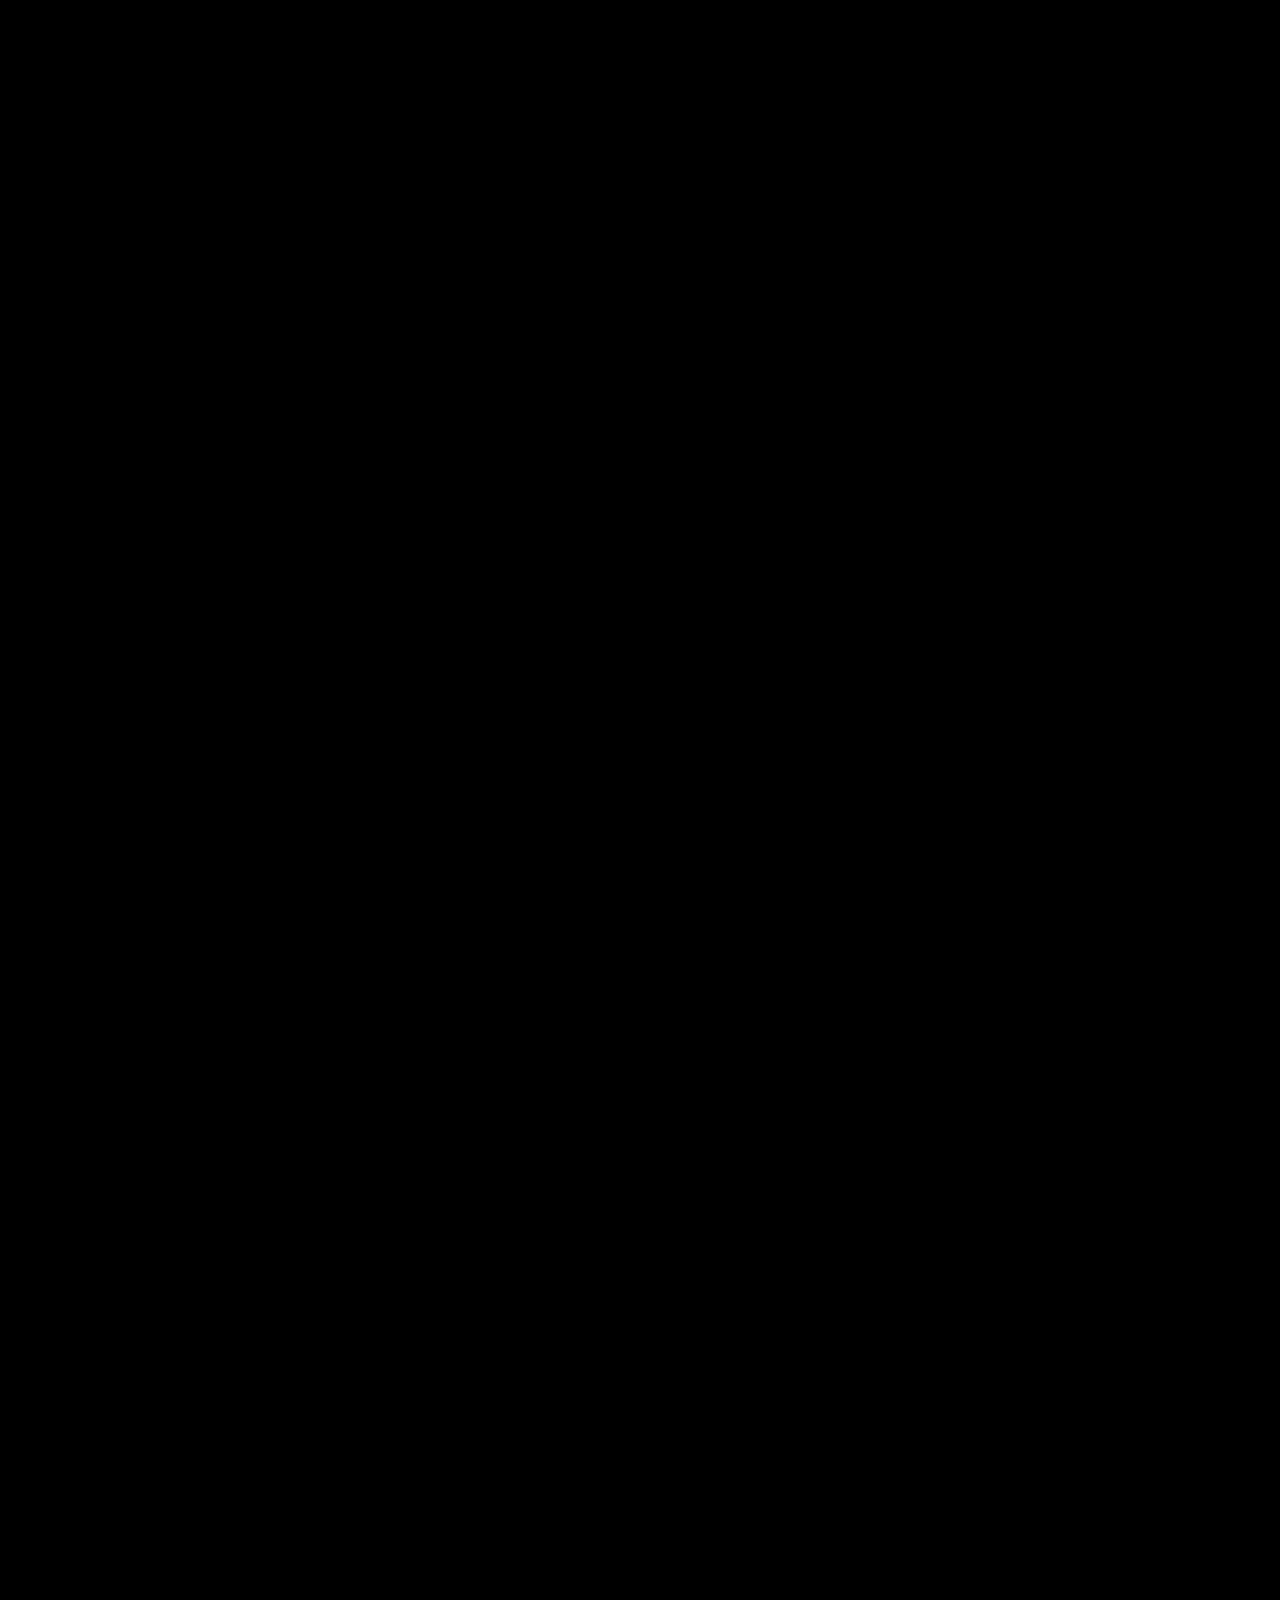
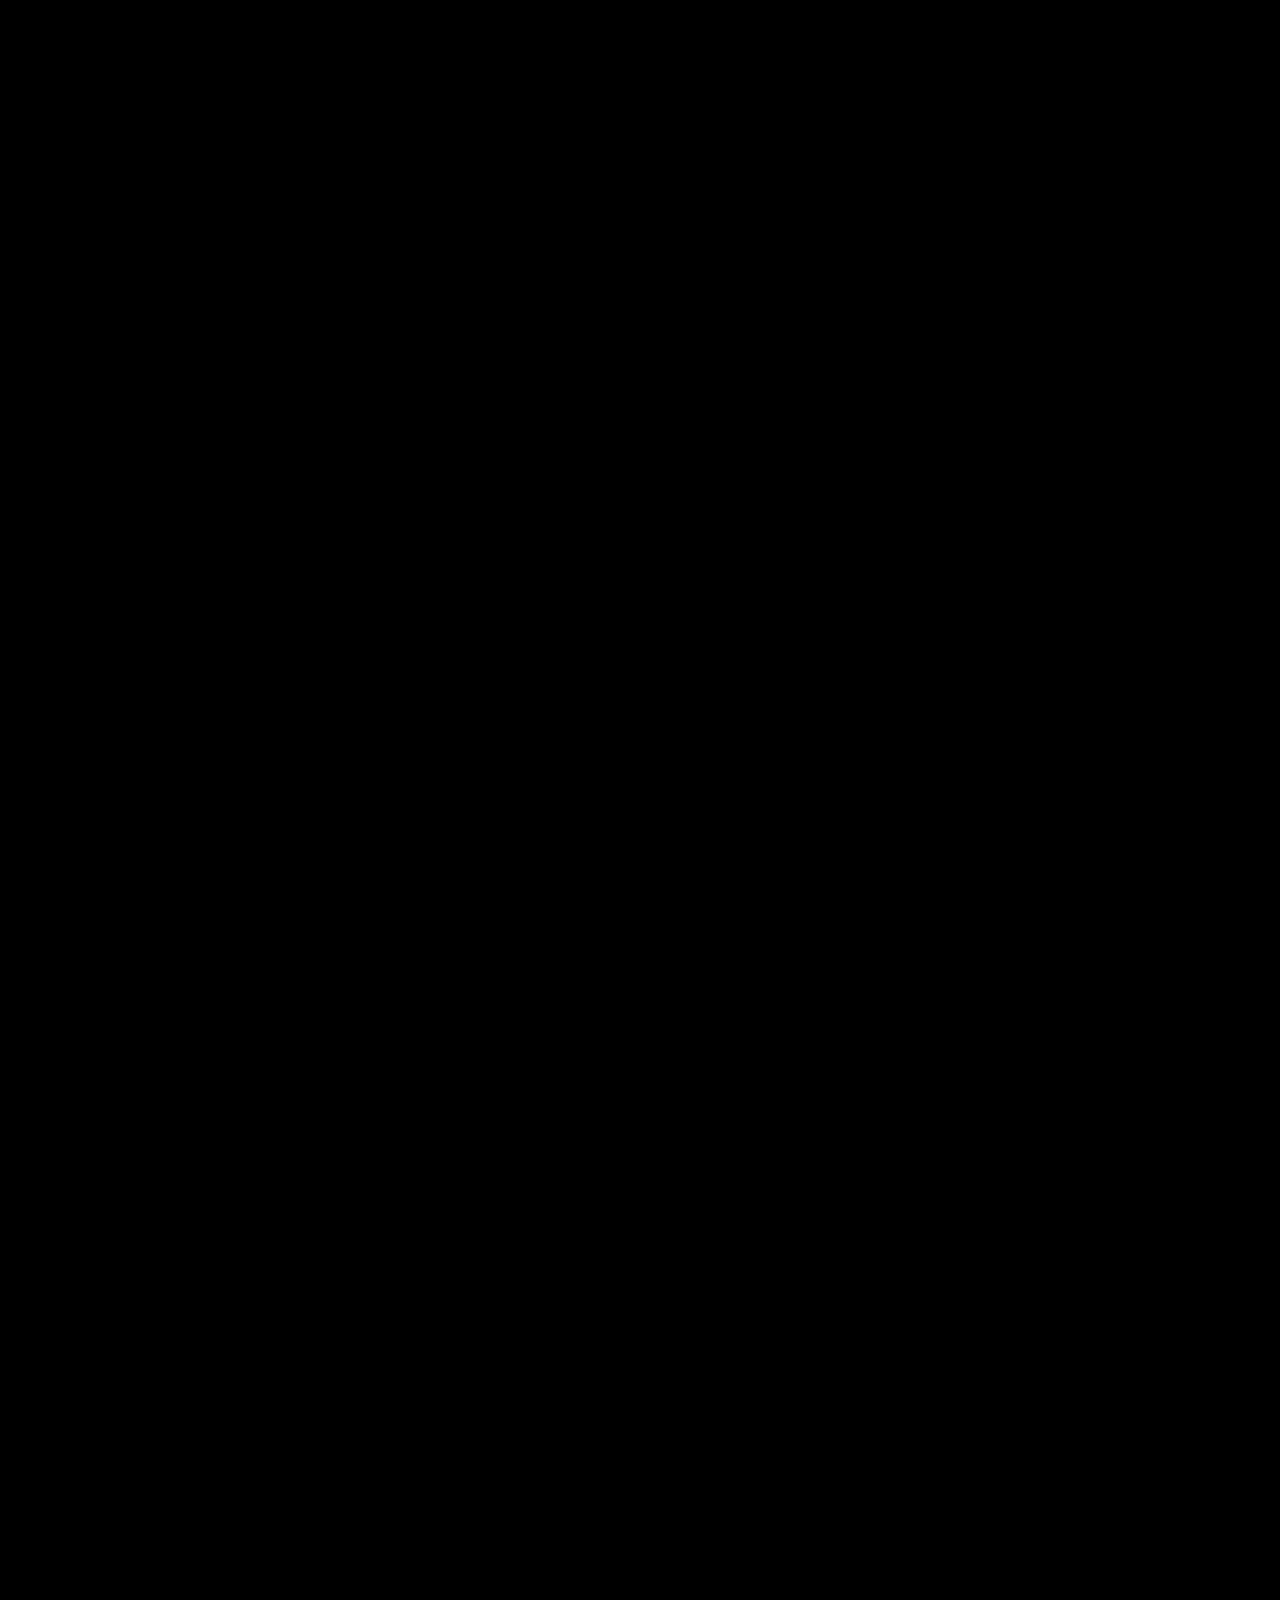
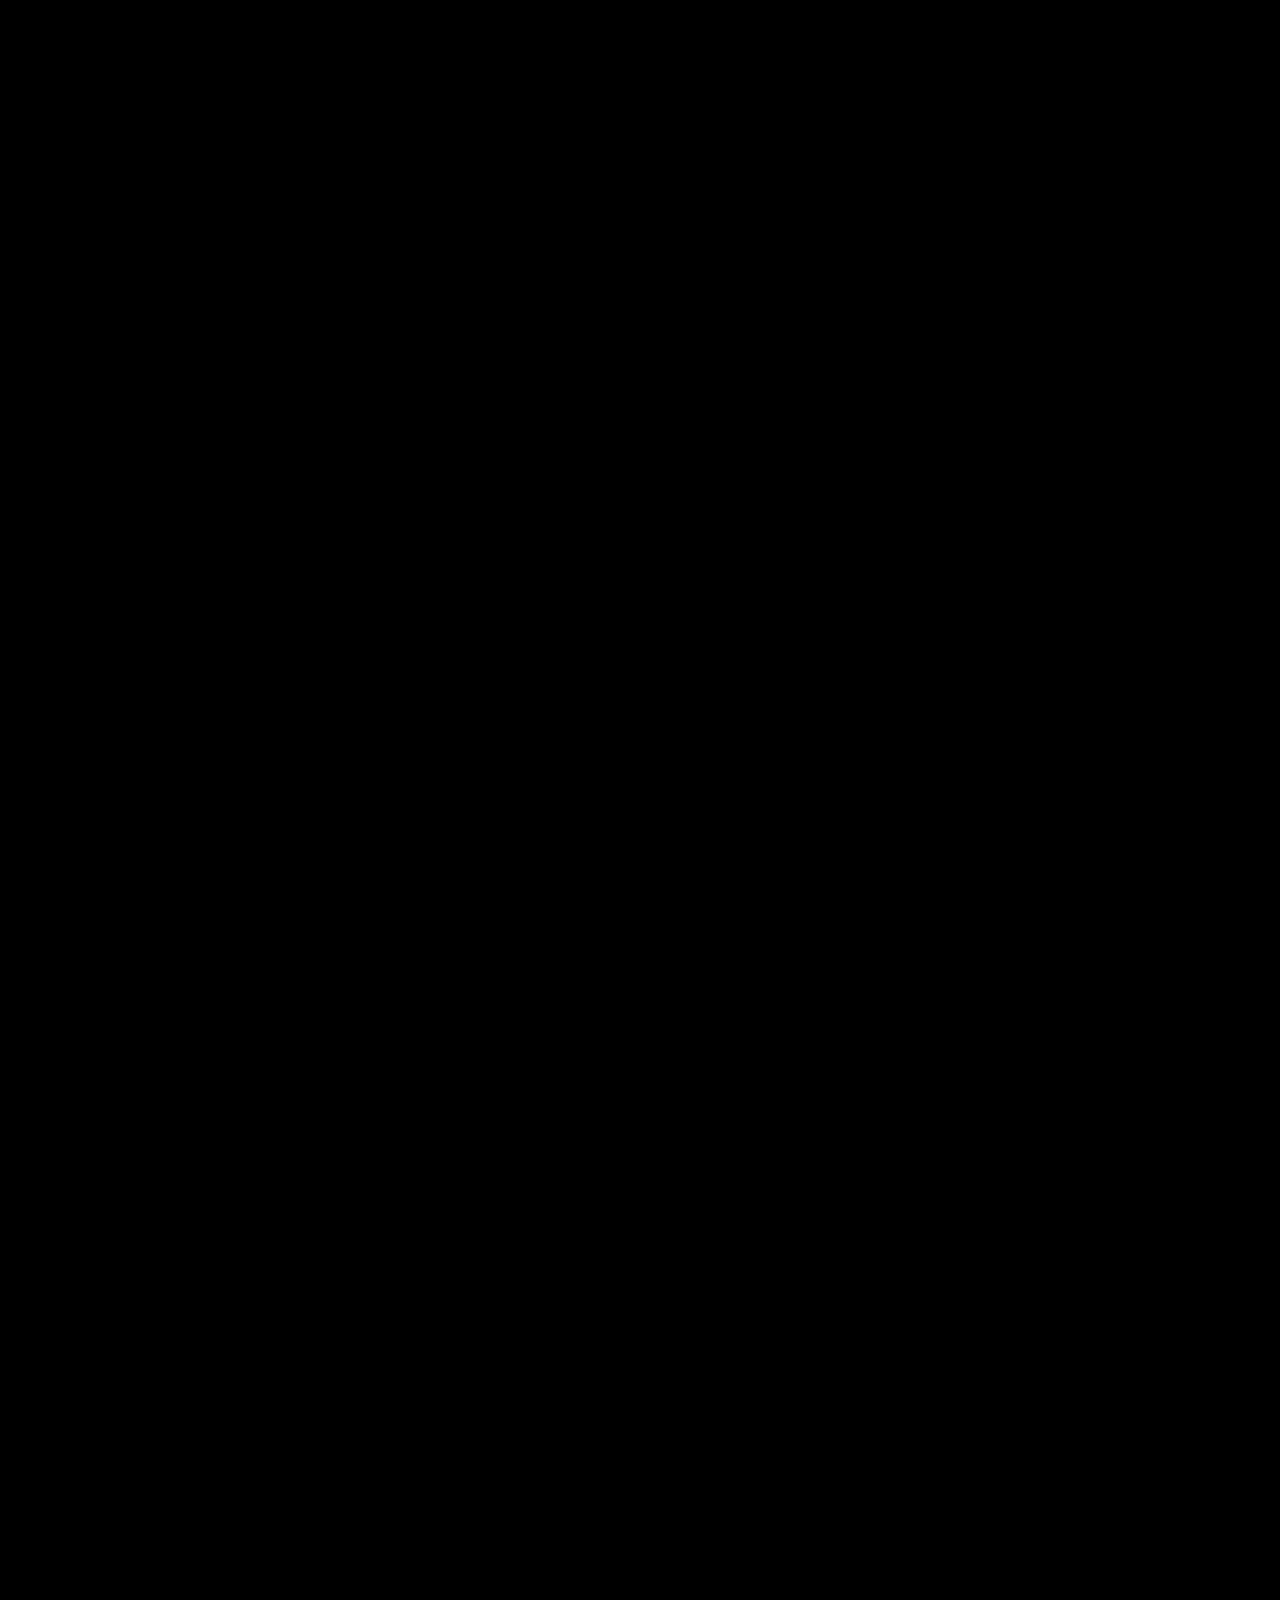
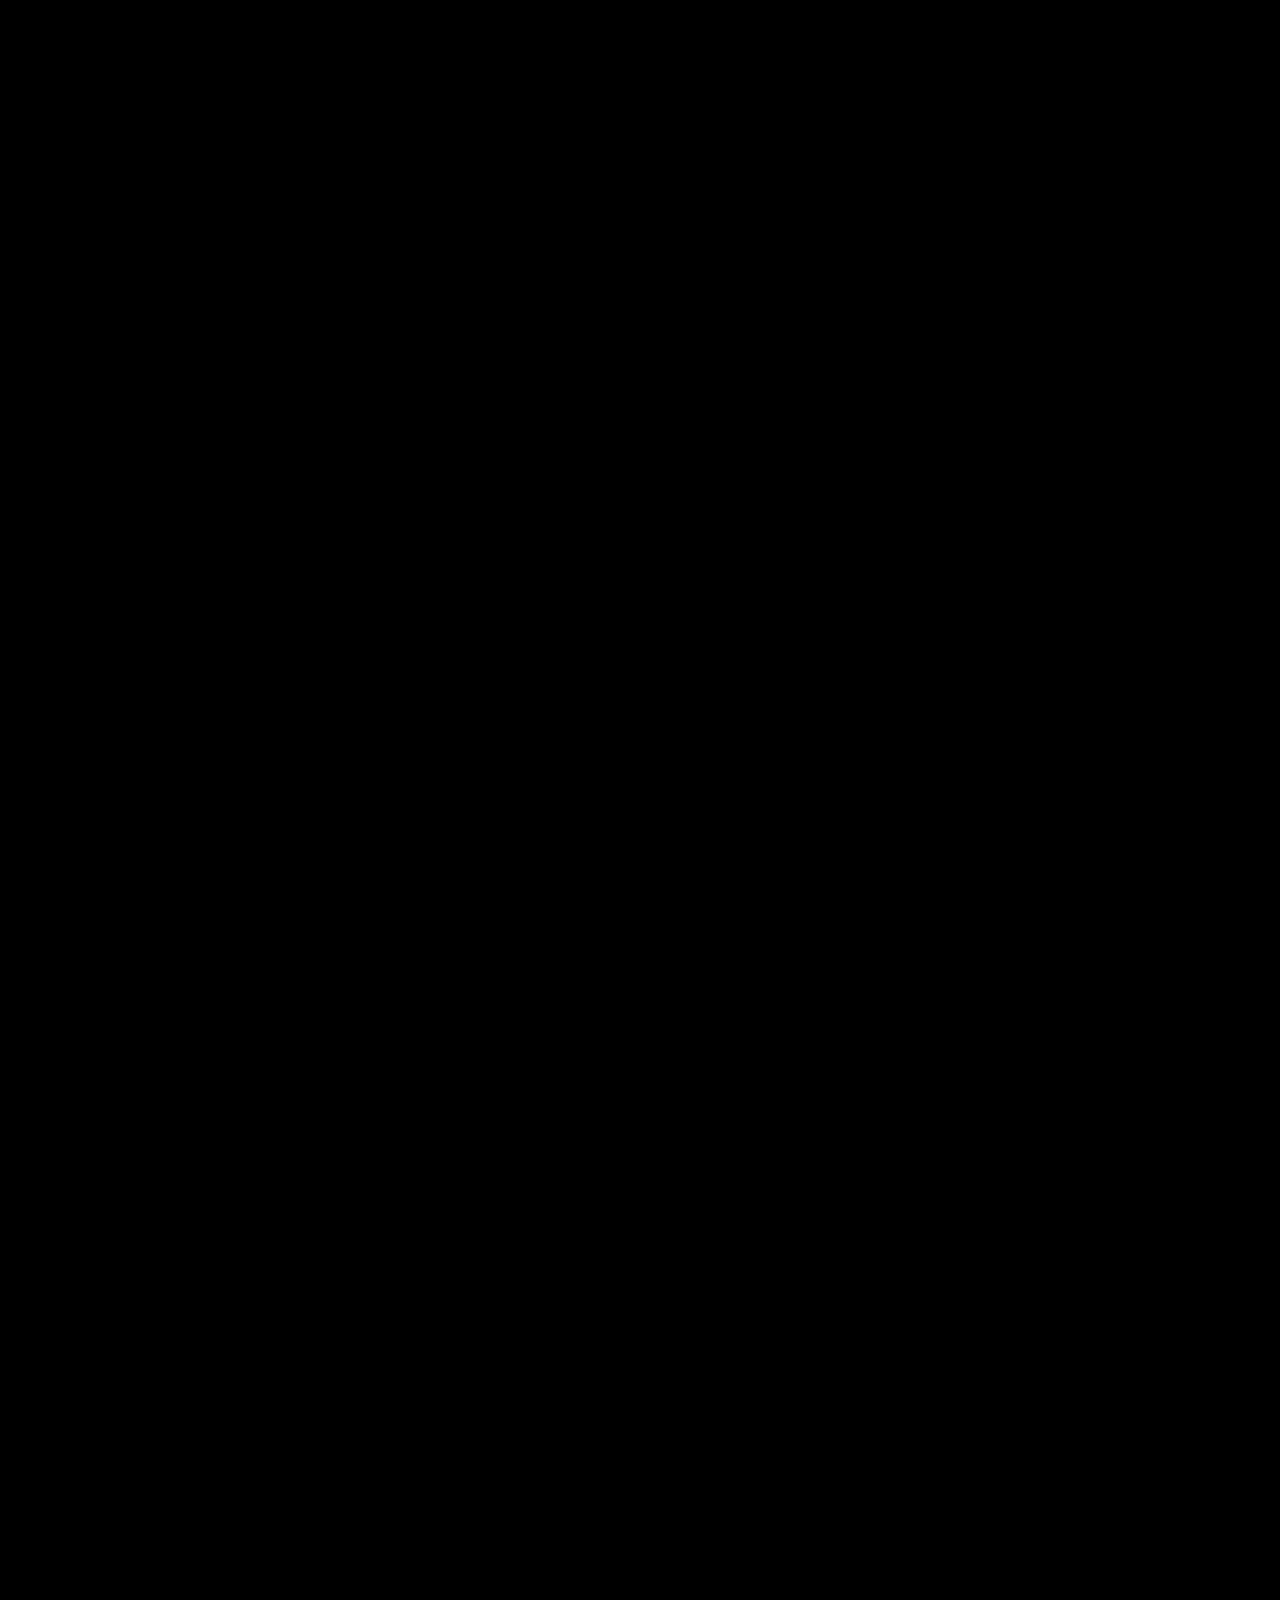
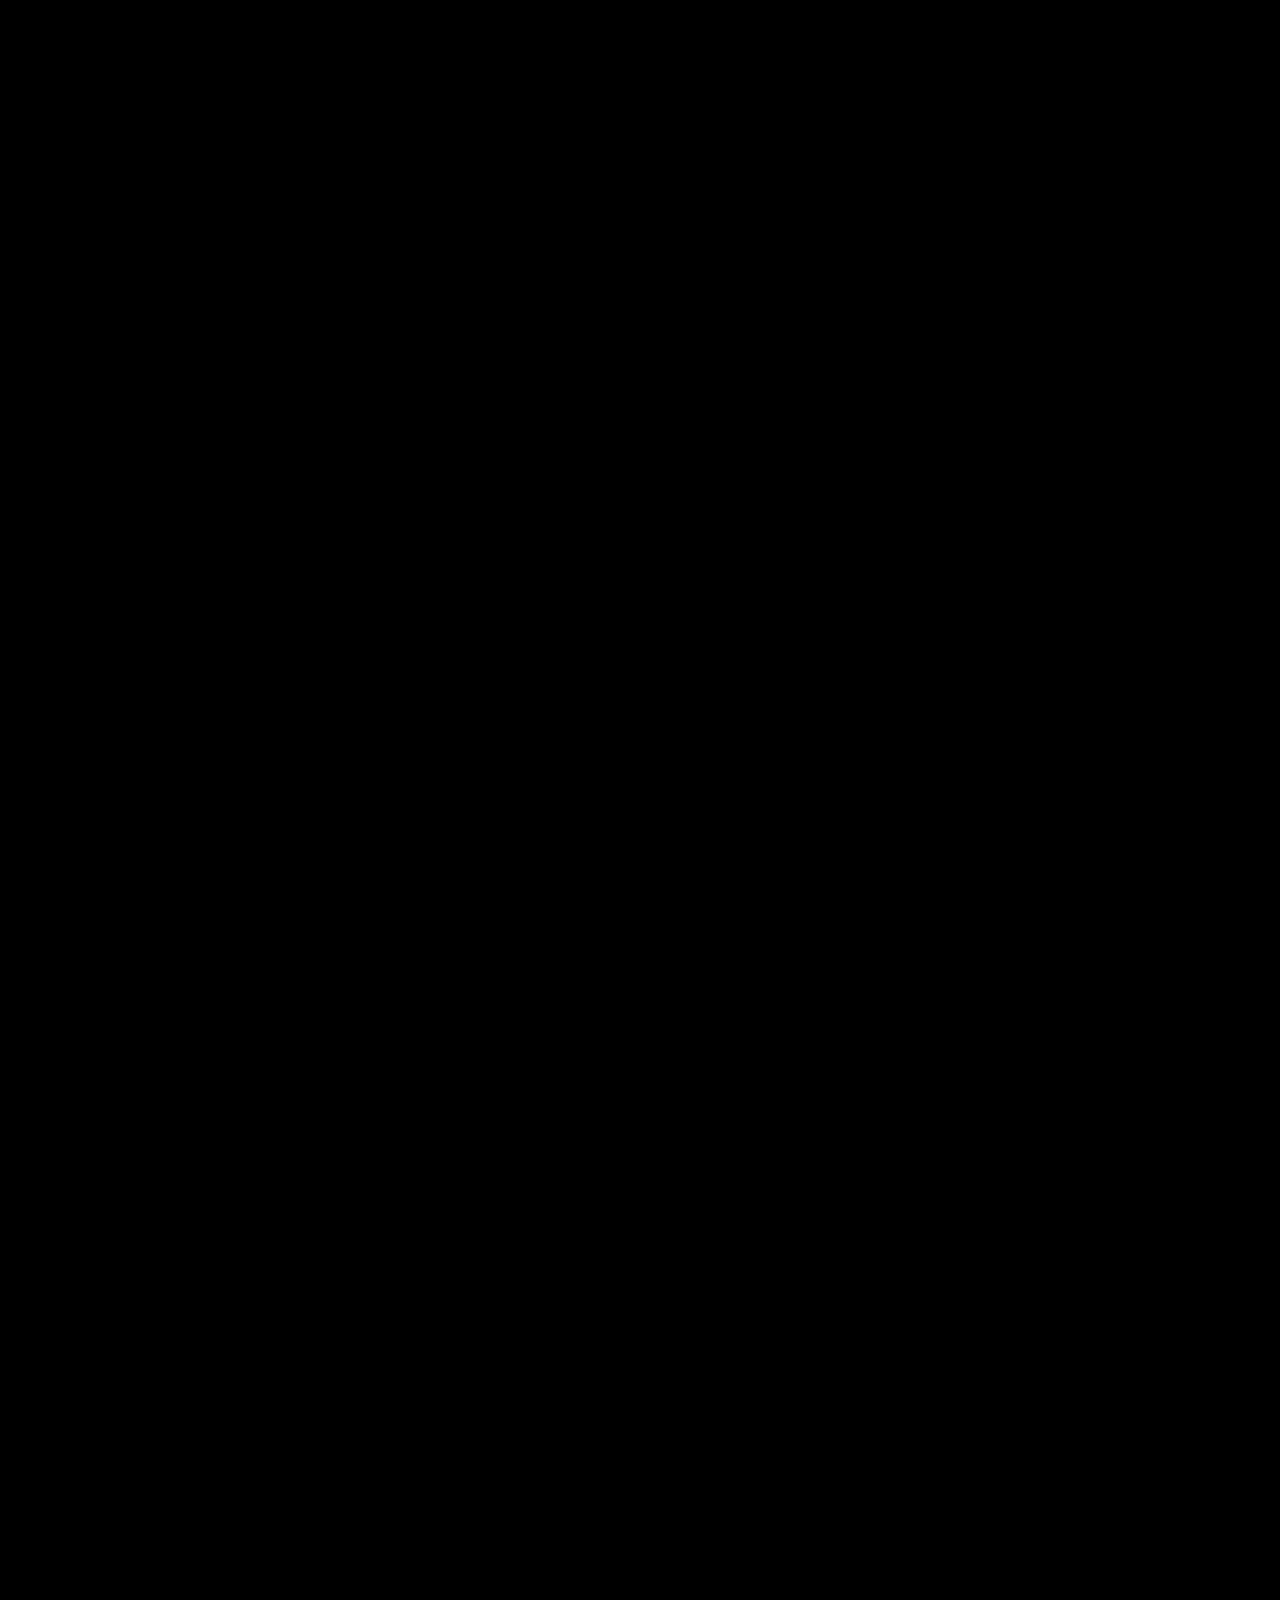
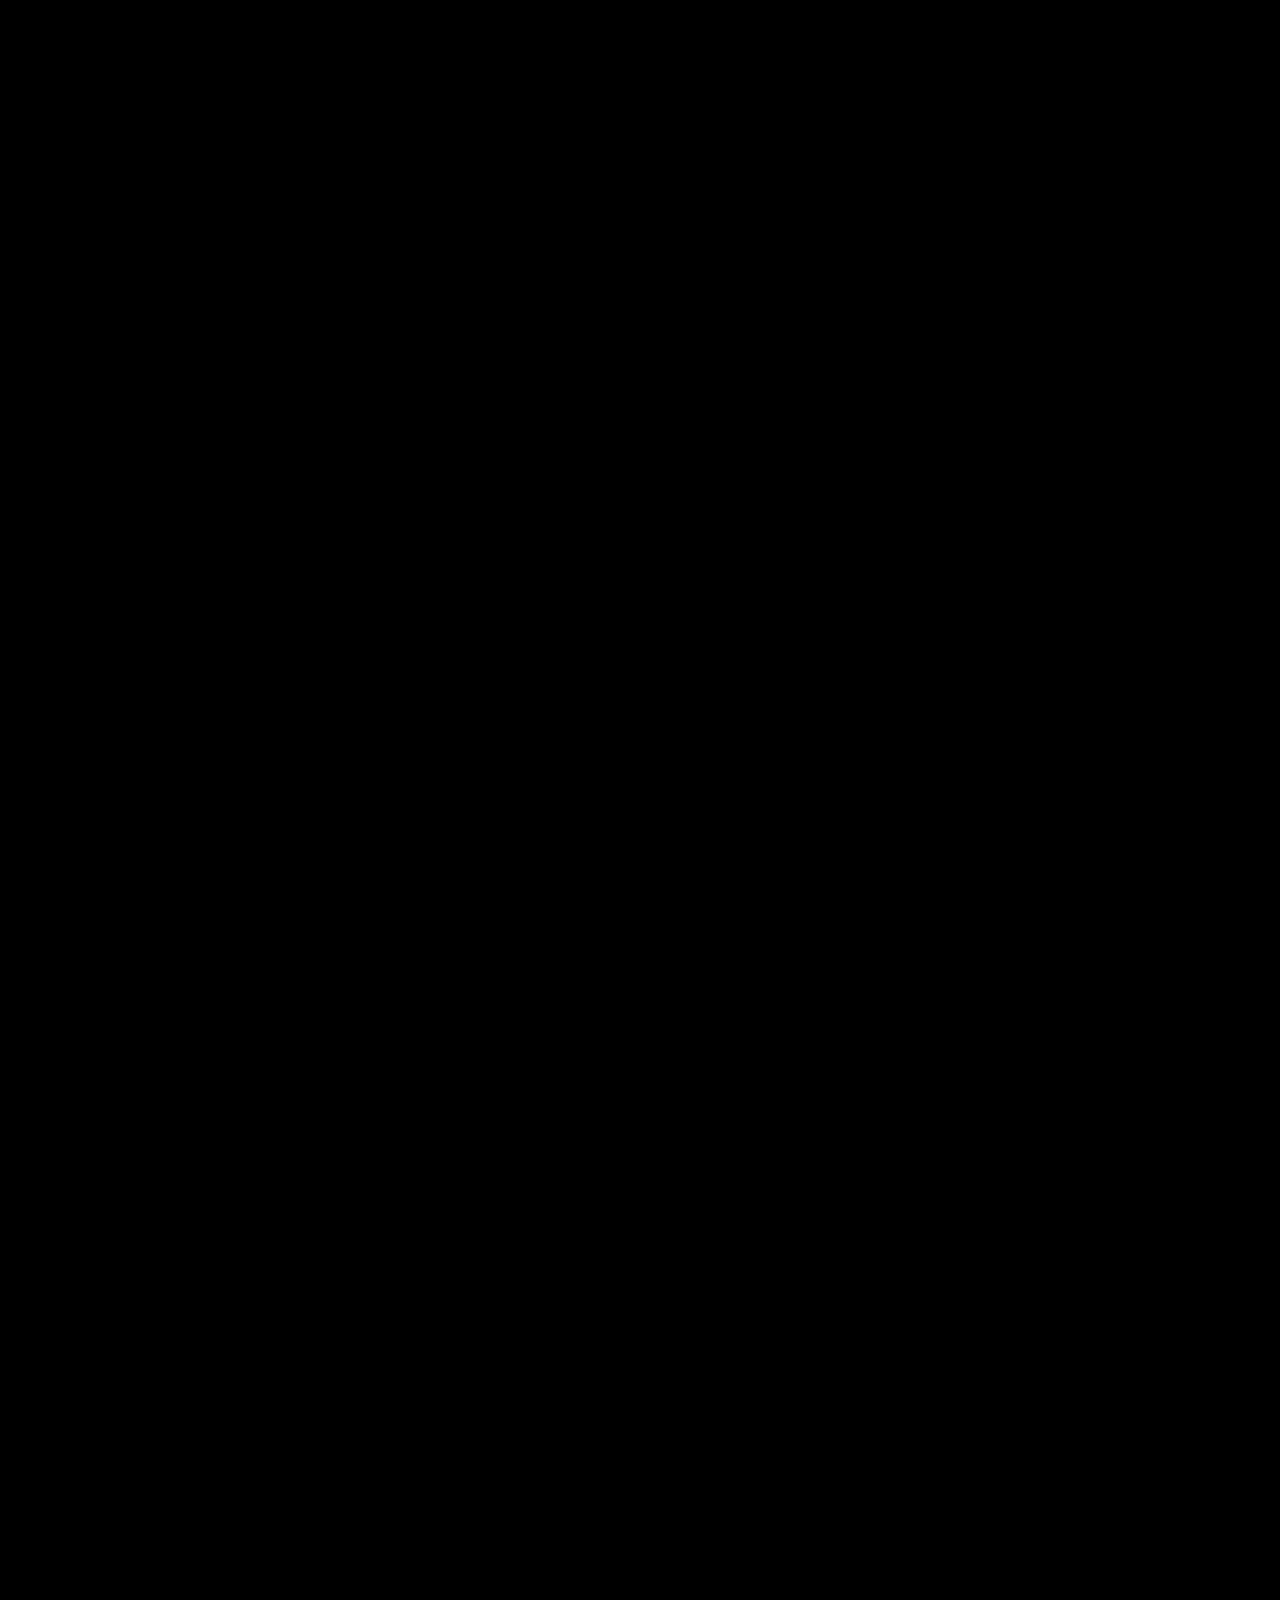
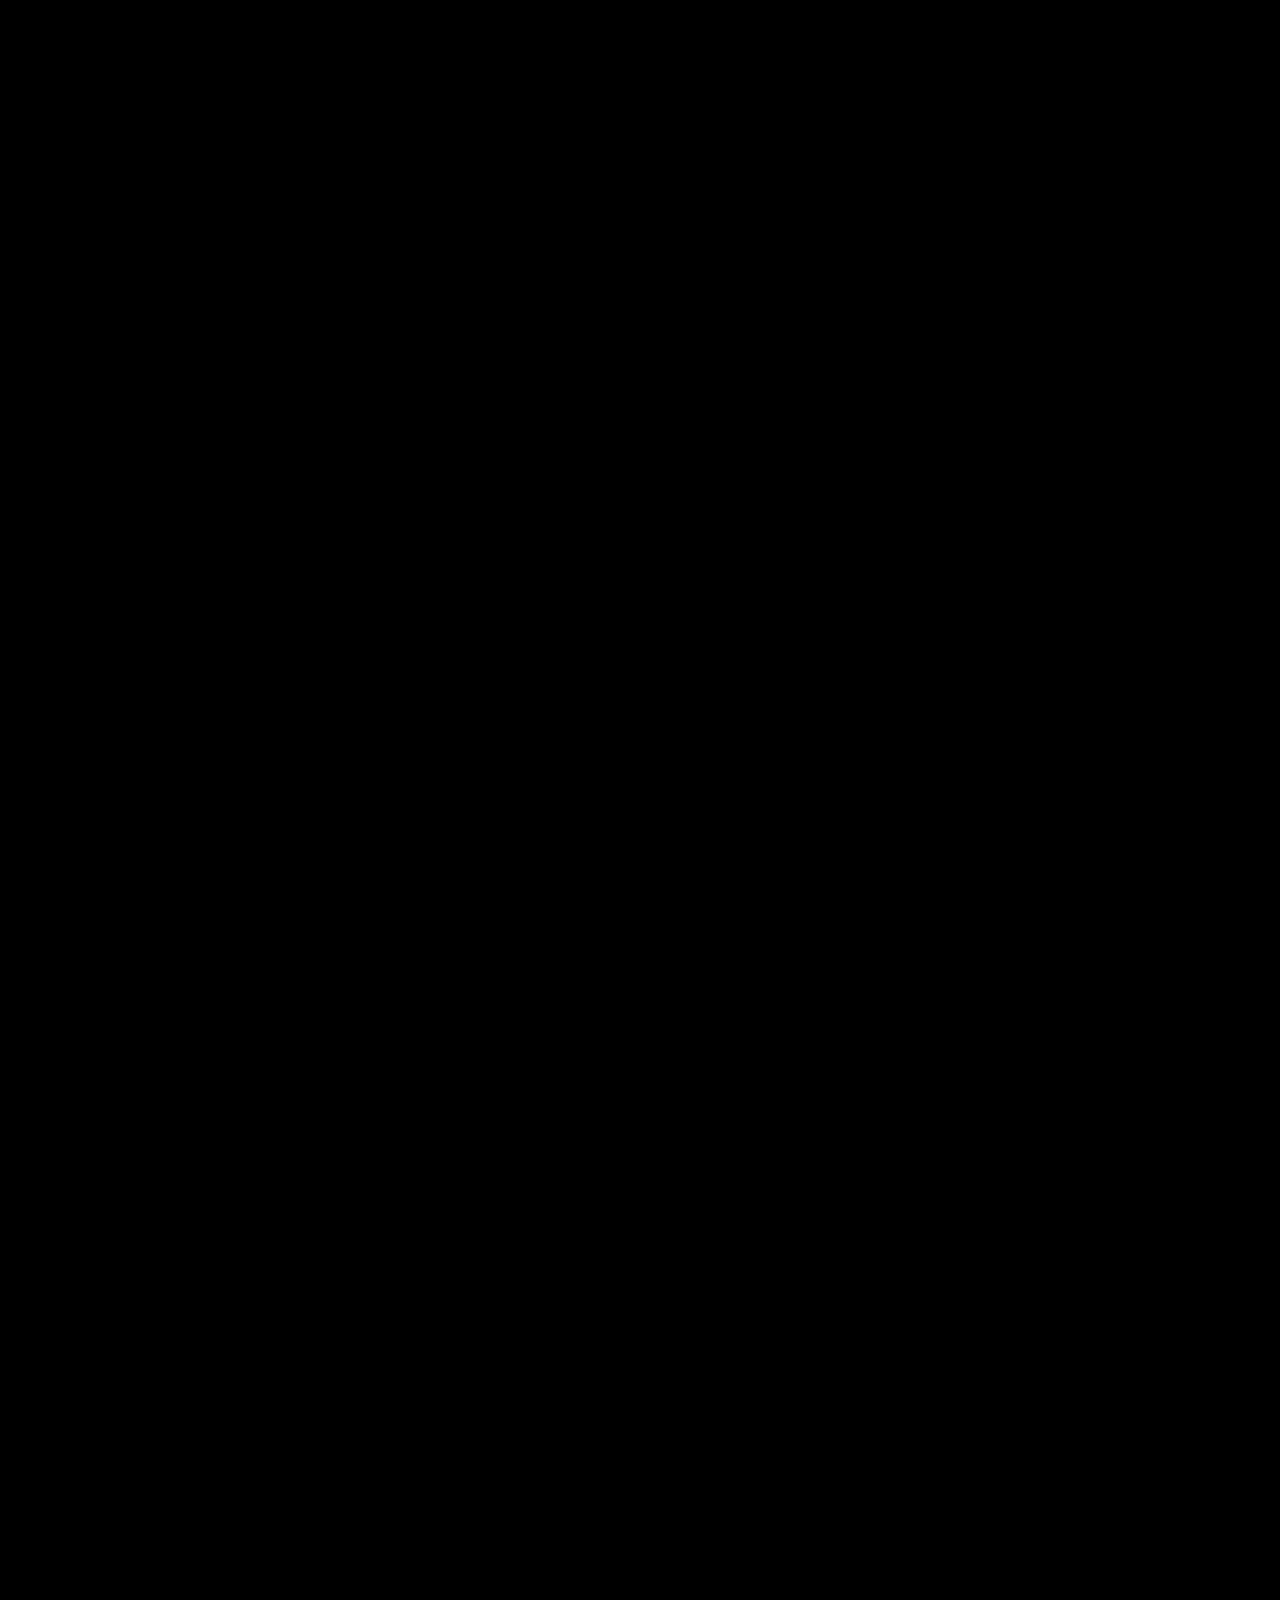
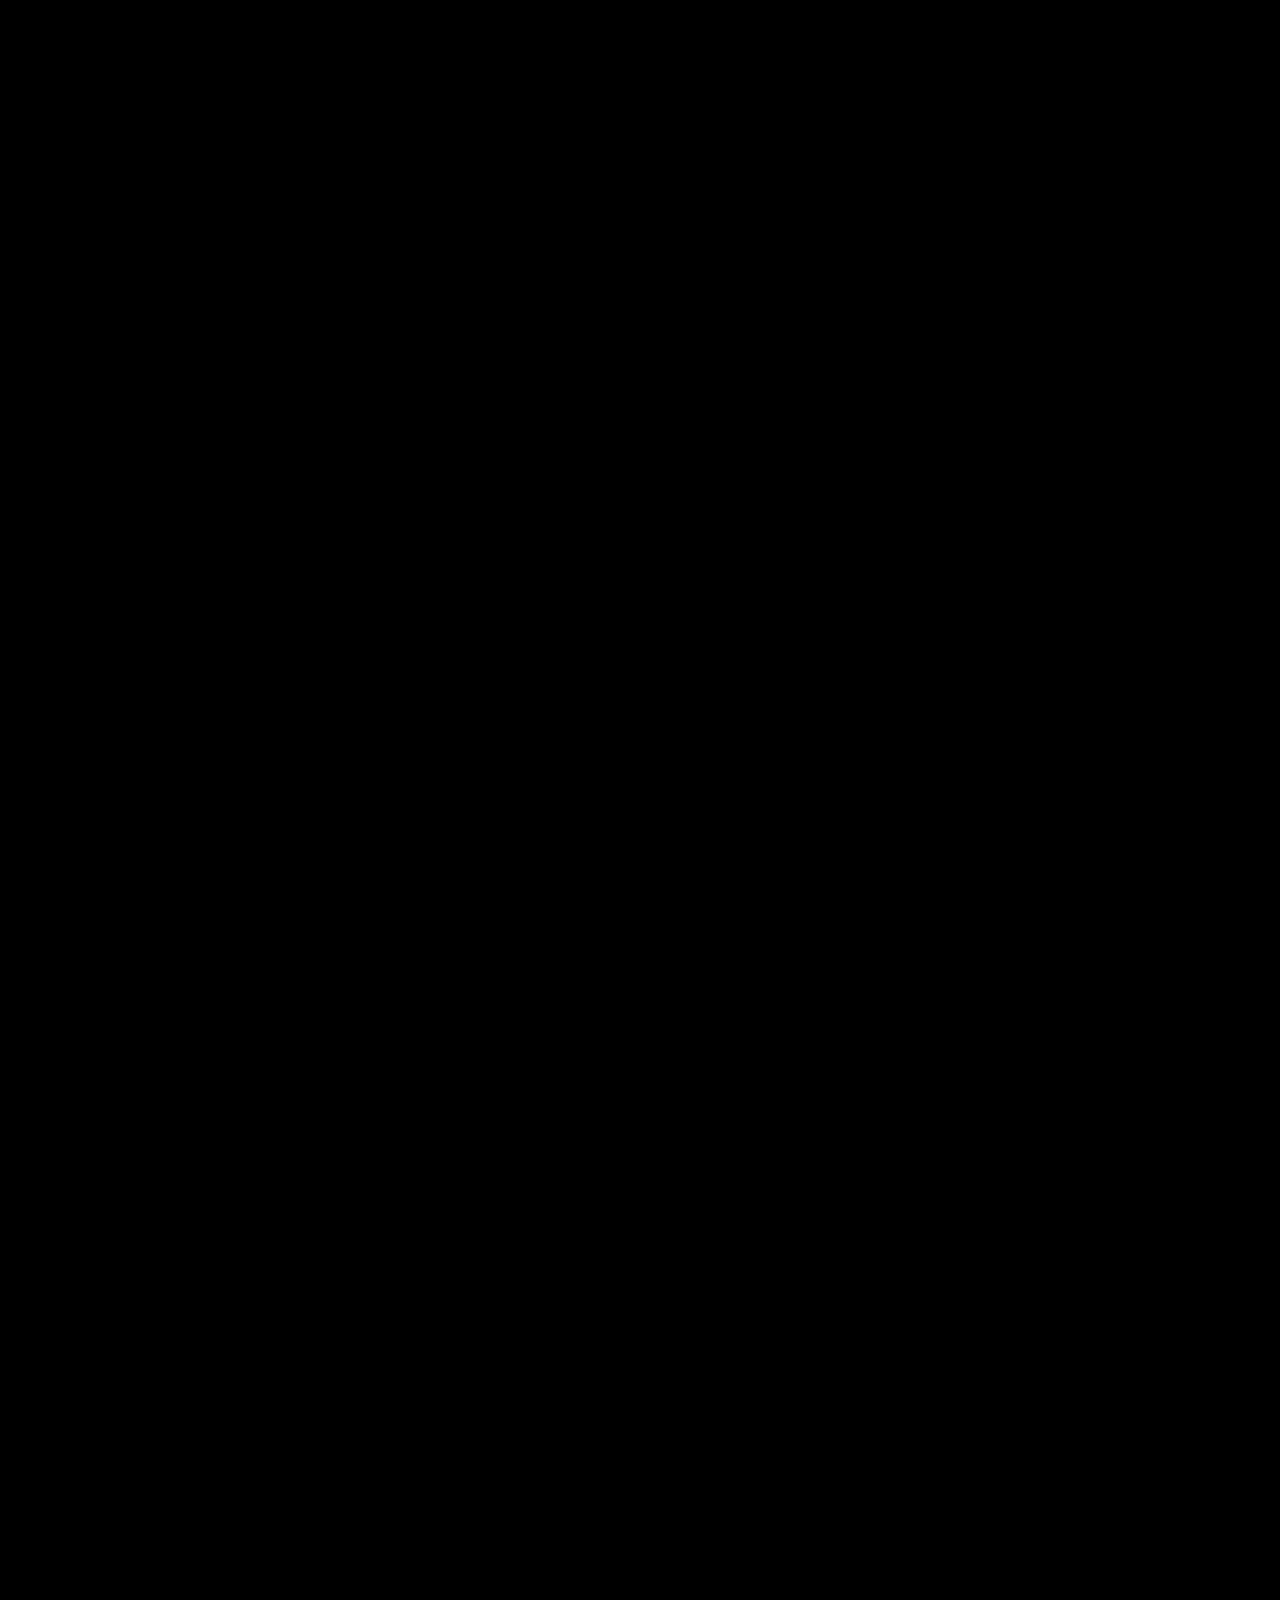
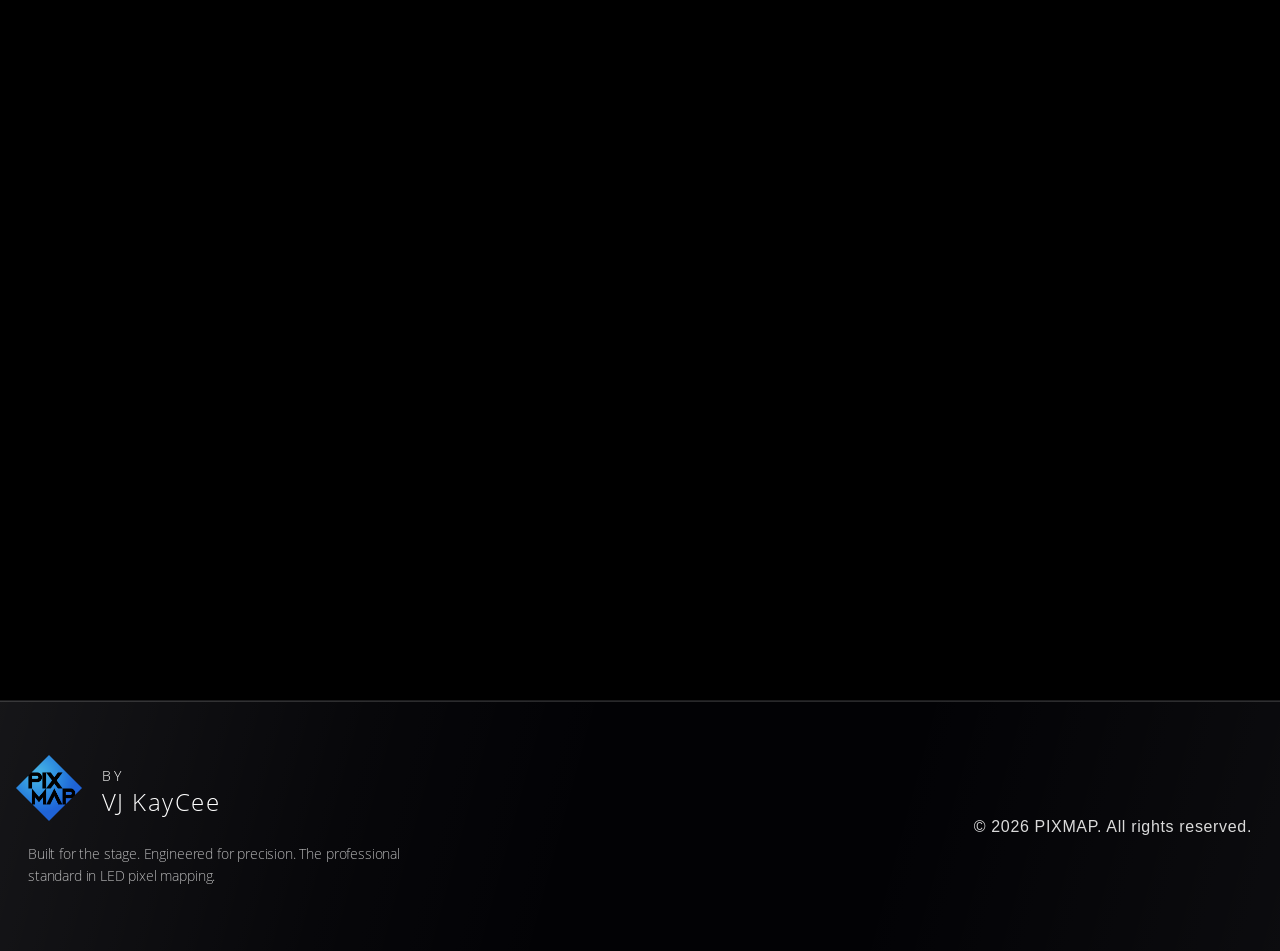
==== commit 001dbf55: "Load instant final CTA styles" ====
--- a/index.html
+++ b/index.html
@@ -3,7 +3,9 @@
 <head>
   <meta charset="UTF-8">
   <meta name="viewport" content="width=device-width, initial-scale=1.0">
-  <title>Pix-Map — by VJ KayCee</title>
+  <title>pix-map</title>
+  <link rel="icon" type="image/png" href="assets/logos/logo_black_lg.png">
+  <link rel="apple-touch-icon" href="assets/logos/logo_black_lg.png">
 
   <!-- Google Fonts -->
   <link rel="preconnect" href="https://fonts.googleapis.com">
@@ -17,6 +19,7 @@
   <link rel="stylesheet" href="css/hero.css">
   <link rel="stylesheet" href="css/footer.css">
   <link rel="stylesheet" href="css/sections.css">
+  <link rel="stylesheet" href="css/final-cta-instant.css">
   <link rel="stylesheet" href="css/usp.css">
 </head>
 <body class="loading">
@@ -129,7 +132,7 @@
     </div>
     <p id="op1Text" aria-hidden="true">But PIXMAP doesn't stop at patch creation, it also unlocks advanced output generation for professional LED workflows.</p>
 
-    <!-- USP parallax showcase — 12 product features, one per scroll viewport -->
+    <!-- USP parallax showcase — 10 product features, one per scroll viewport -->
     <section id="uspSection" aria-label="Product Features">
       <div id="uspSticky">
         <div id="uspCards" aria-live="polite"></div>
@@ -137,7 +140,7 @@
           <div class="usp-prog-bar-wrap">
             <div id="uspProgressBar"></div>
           </div>
-          <span id="uspProgressCount">01 / 12</span>
+          <span id="uspProgressCount">01 / 10</span>
         </div>
       </div>
     </section>
@@ -145,7 +148,7 @@
 
   </main>
 
-  <!-- Final CTA — fade-in after op2 image exits, controlled by op1-scene.js -->
+  <!-- Final CTA — appears instantly after op2 image exits, controlled by op1-scene.js -->
   <section id="finalCta">
     <p>PIXMAP is a professional LED workflow platform built for<br class="cta-br"> creating precise pixel patches, generating advanced production outputs,<br class="cta-br"> and managing intelligent LED wiring connections within one unified system.</p>
     <a id="finalCtaBtn" href="pages/download.html">Download Now</a>
@@ -274,6 +277,7 @@
   <script src="js/patch-scene.js"></script>
   <script src="js/usp-scene.js"></script>
   <script src="js/op1-scene.js"></script>
+  <script src="js/final-cta-stabilizer.js"></script>
 
   <!-- Restore scroll position after all scenes are built -->
   <script>
@@ -293,4 +297,4 @@
   </script>
 
 </body>
-</html>
+</html>
--- a/css/final-cta-instant.css
+++ b/css/final-cta-instant.css
@@ -0,0 +1,13 @@
+/* ============================================================
+   FINAL CTA INSTANT VISIBILITY
+   Removes fade-in/fade-out only for the last sentence + button.
+   Scroll flow, OP2 reverse animation, and footer behavior remain unchanged.
+   ============================================================ */
+
+#finalCta {
+  transition: none !important;
+}
+
+#finalCta.revealed {
+  opacity: 1 !important;
+}
